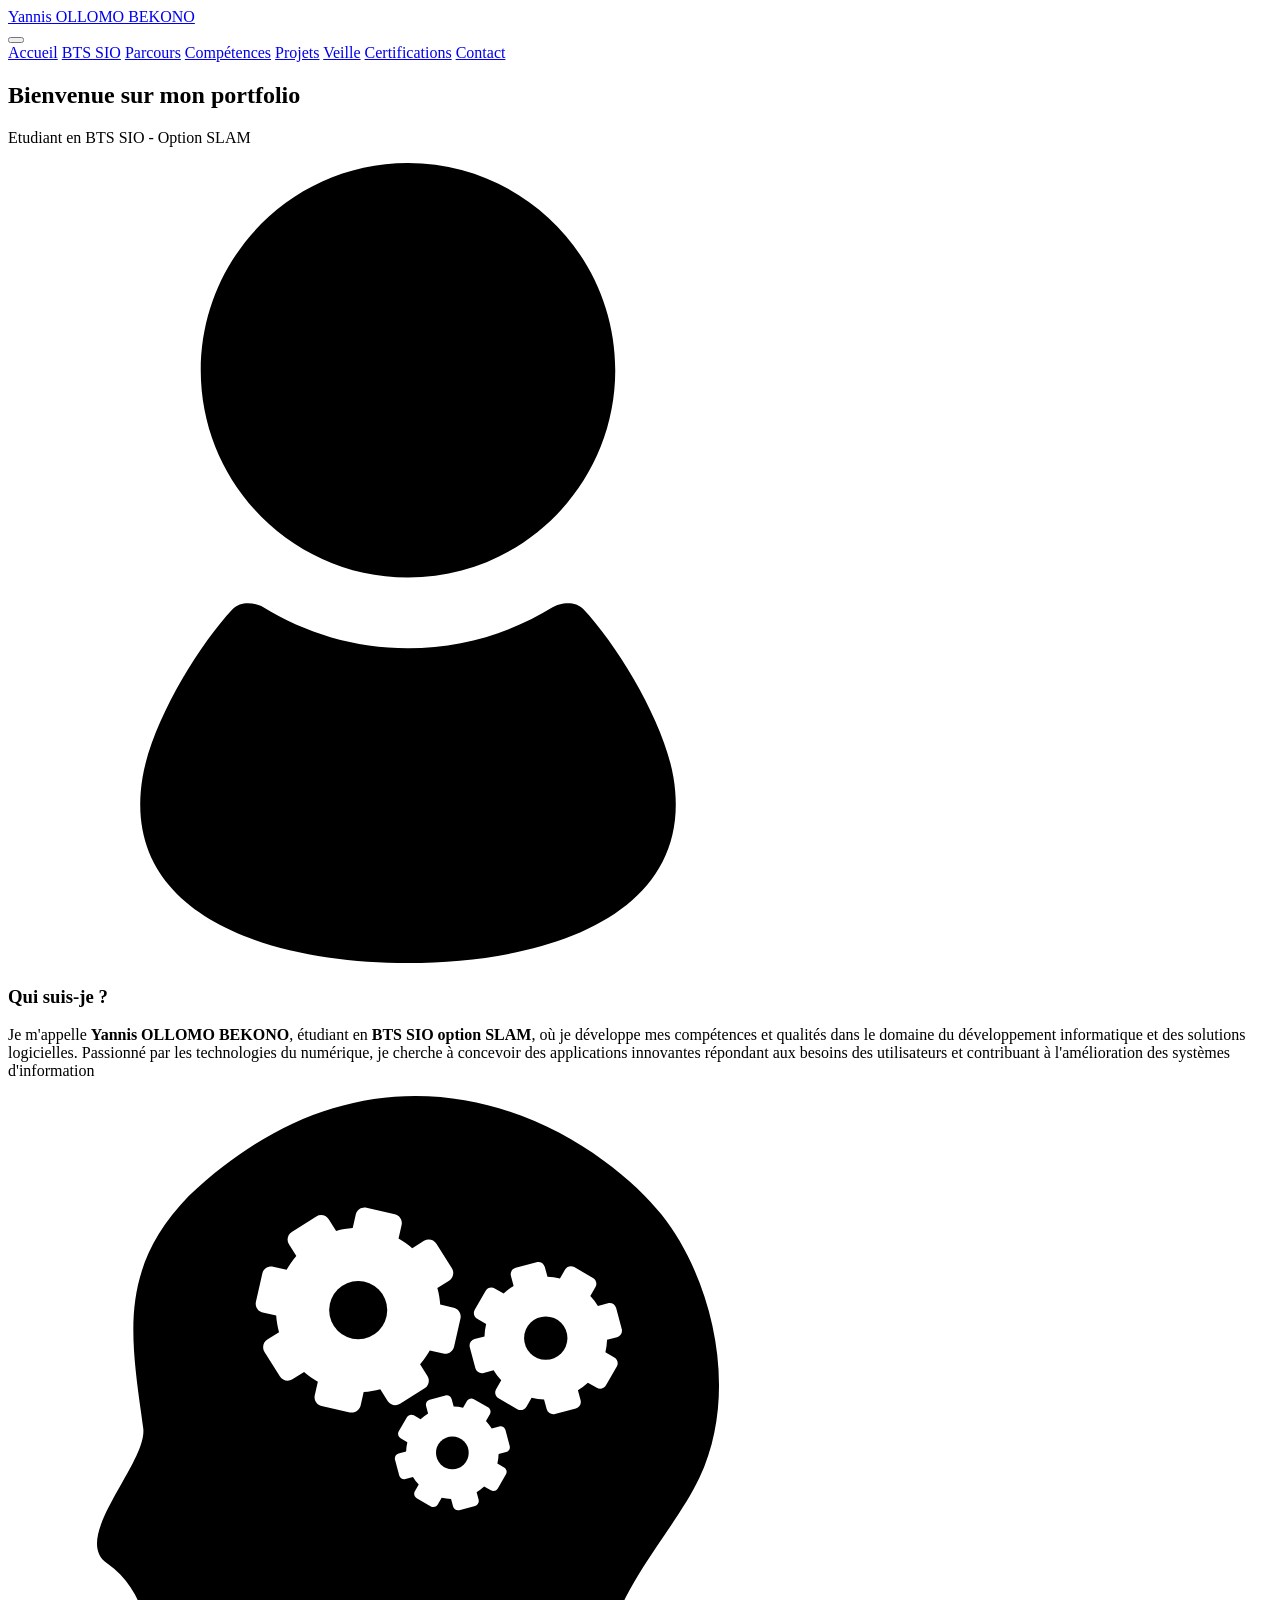
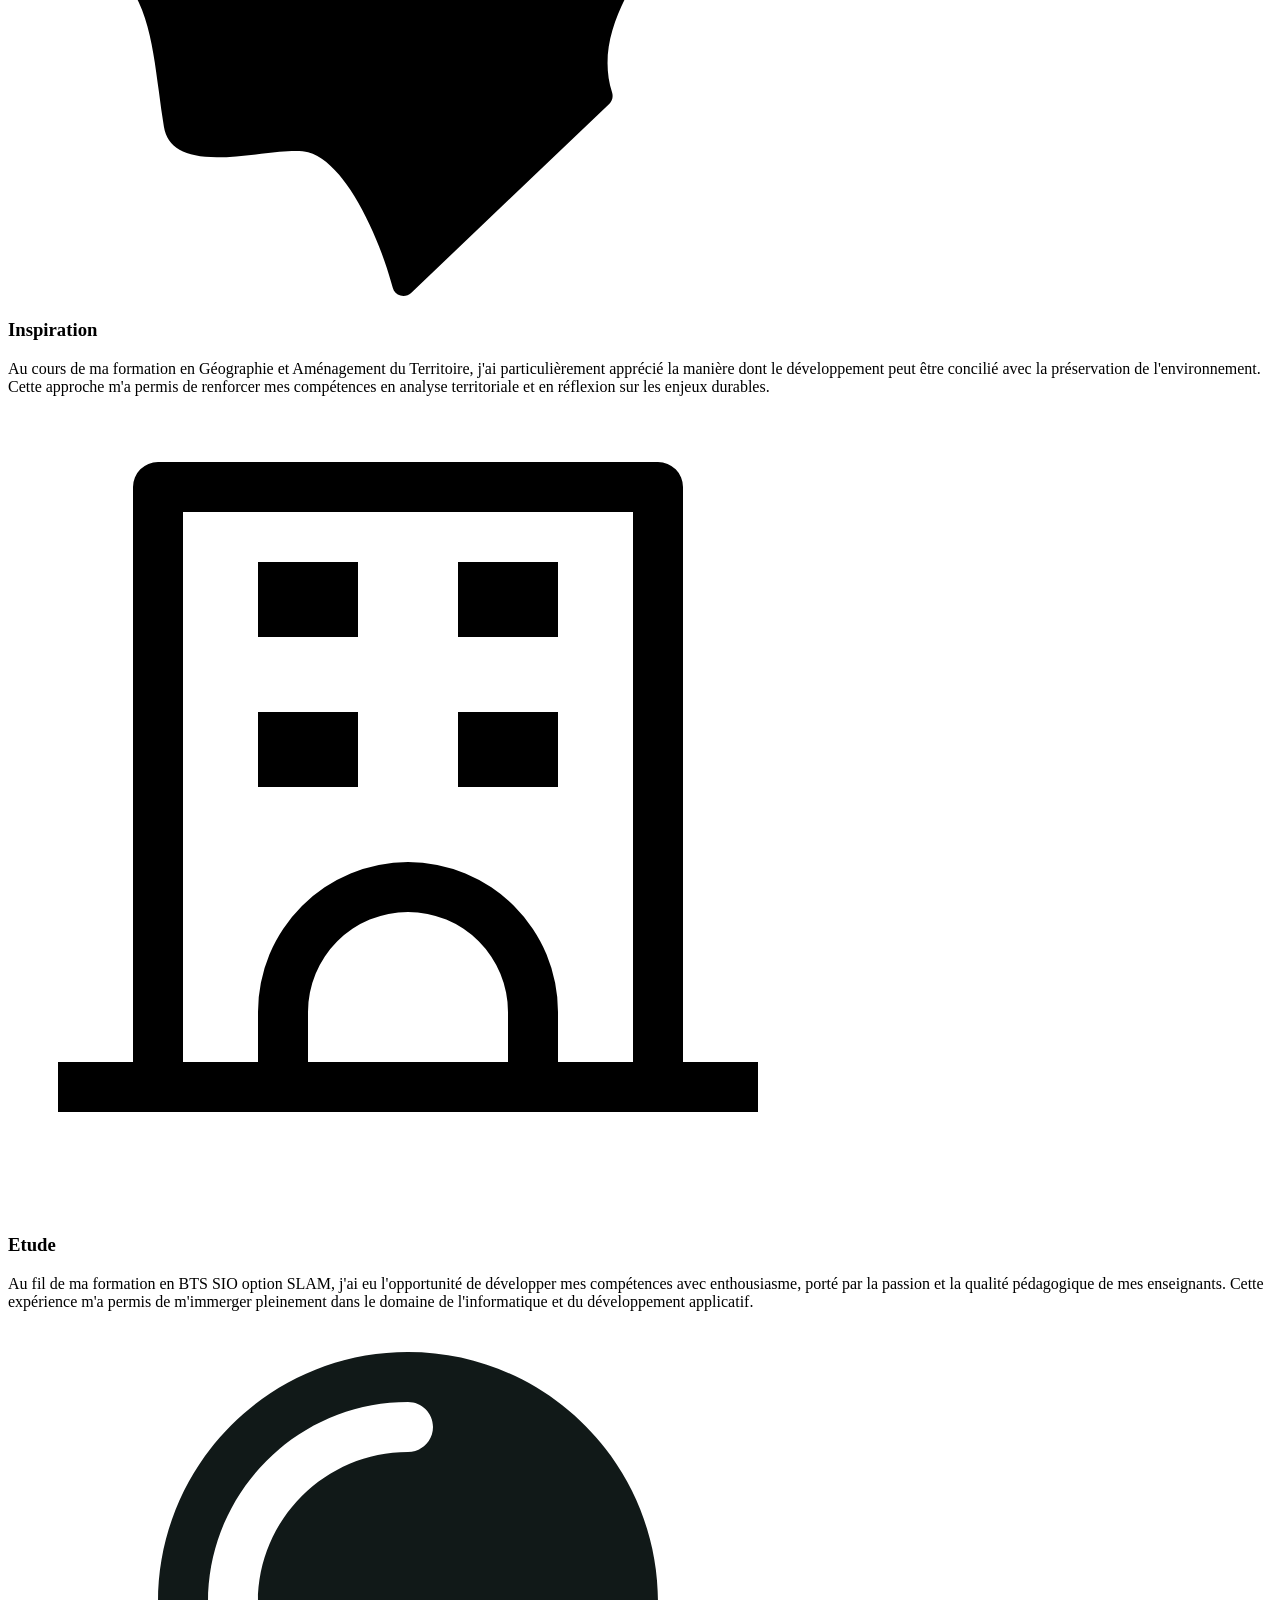
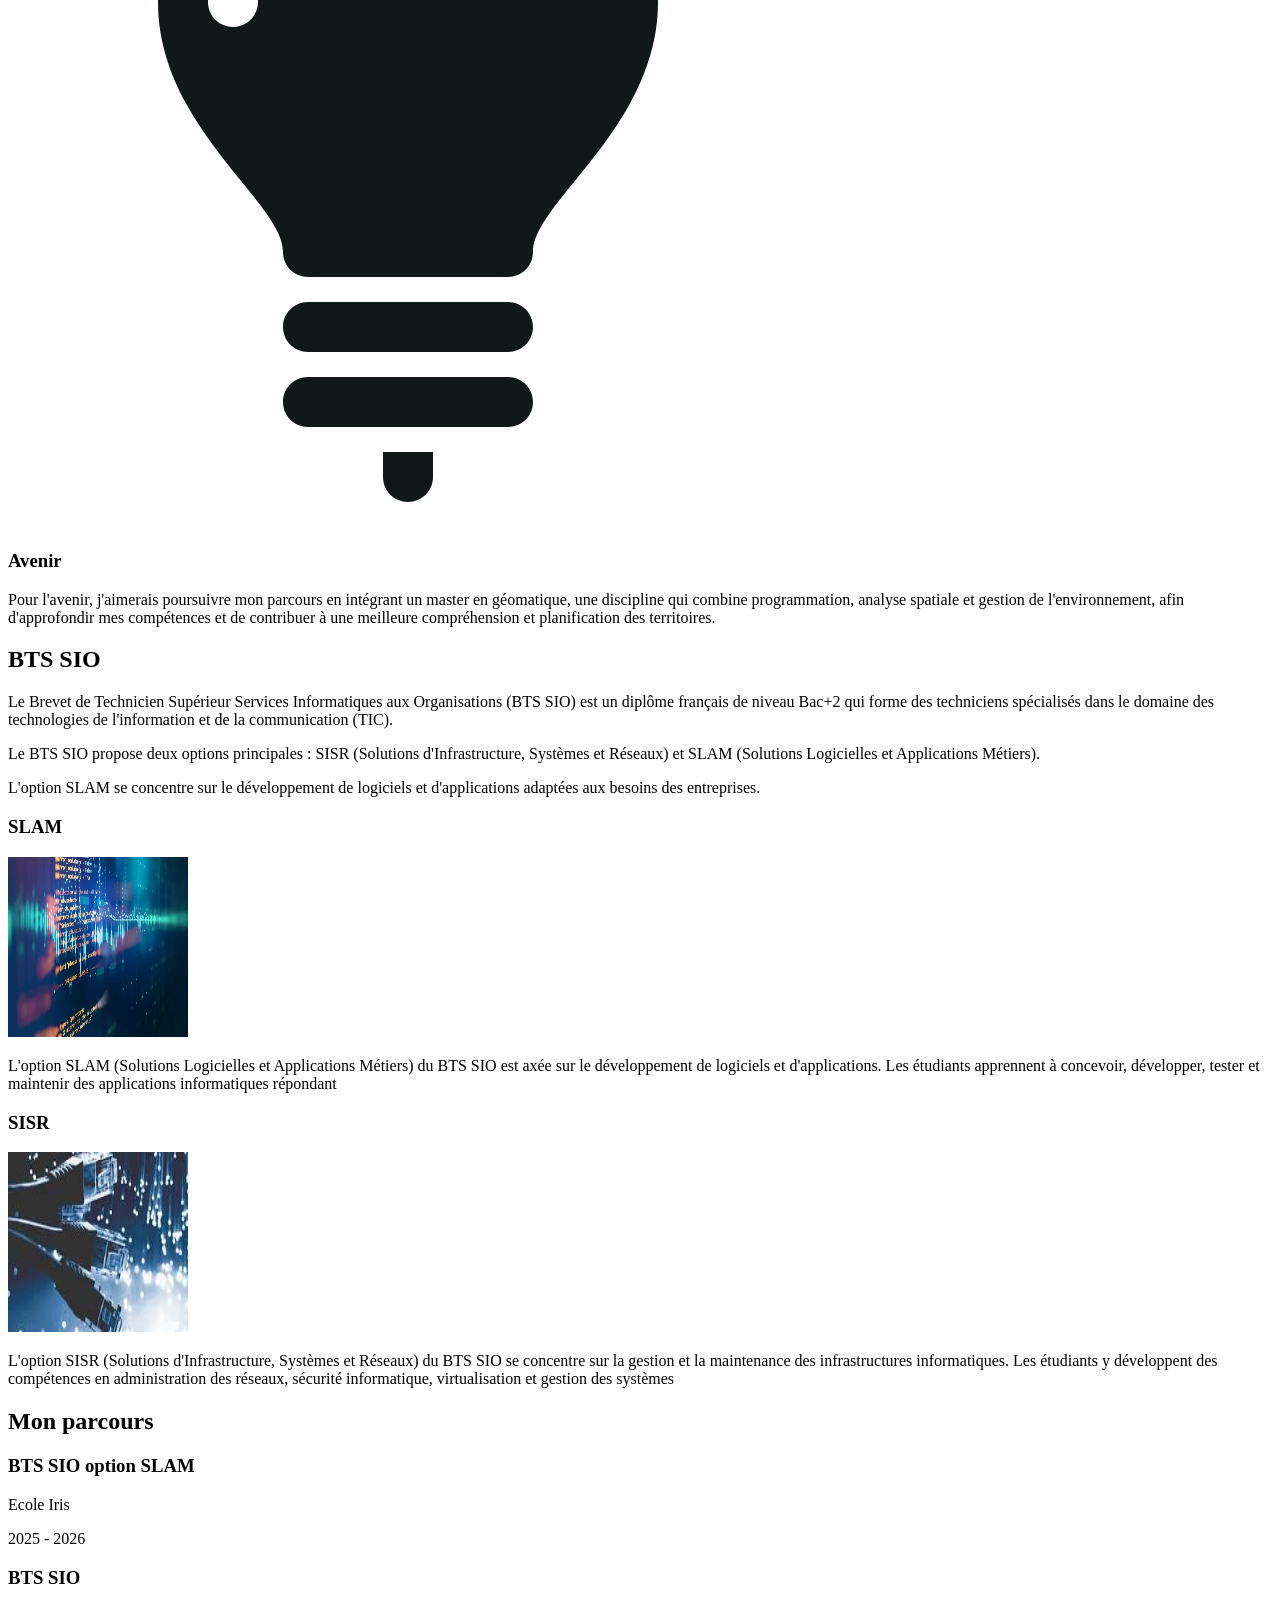
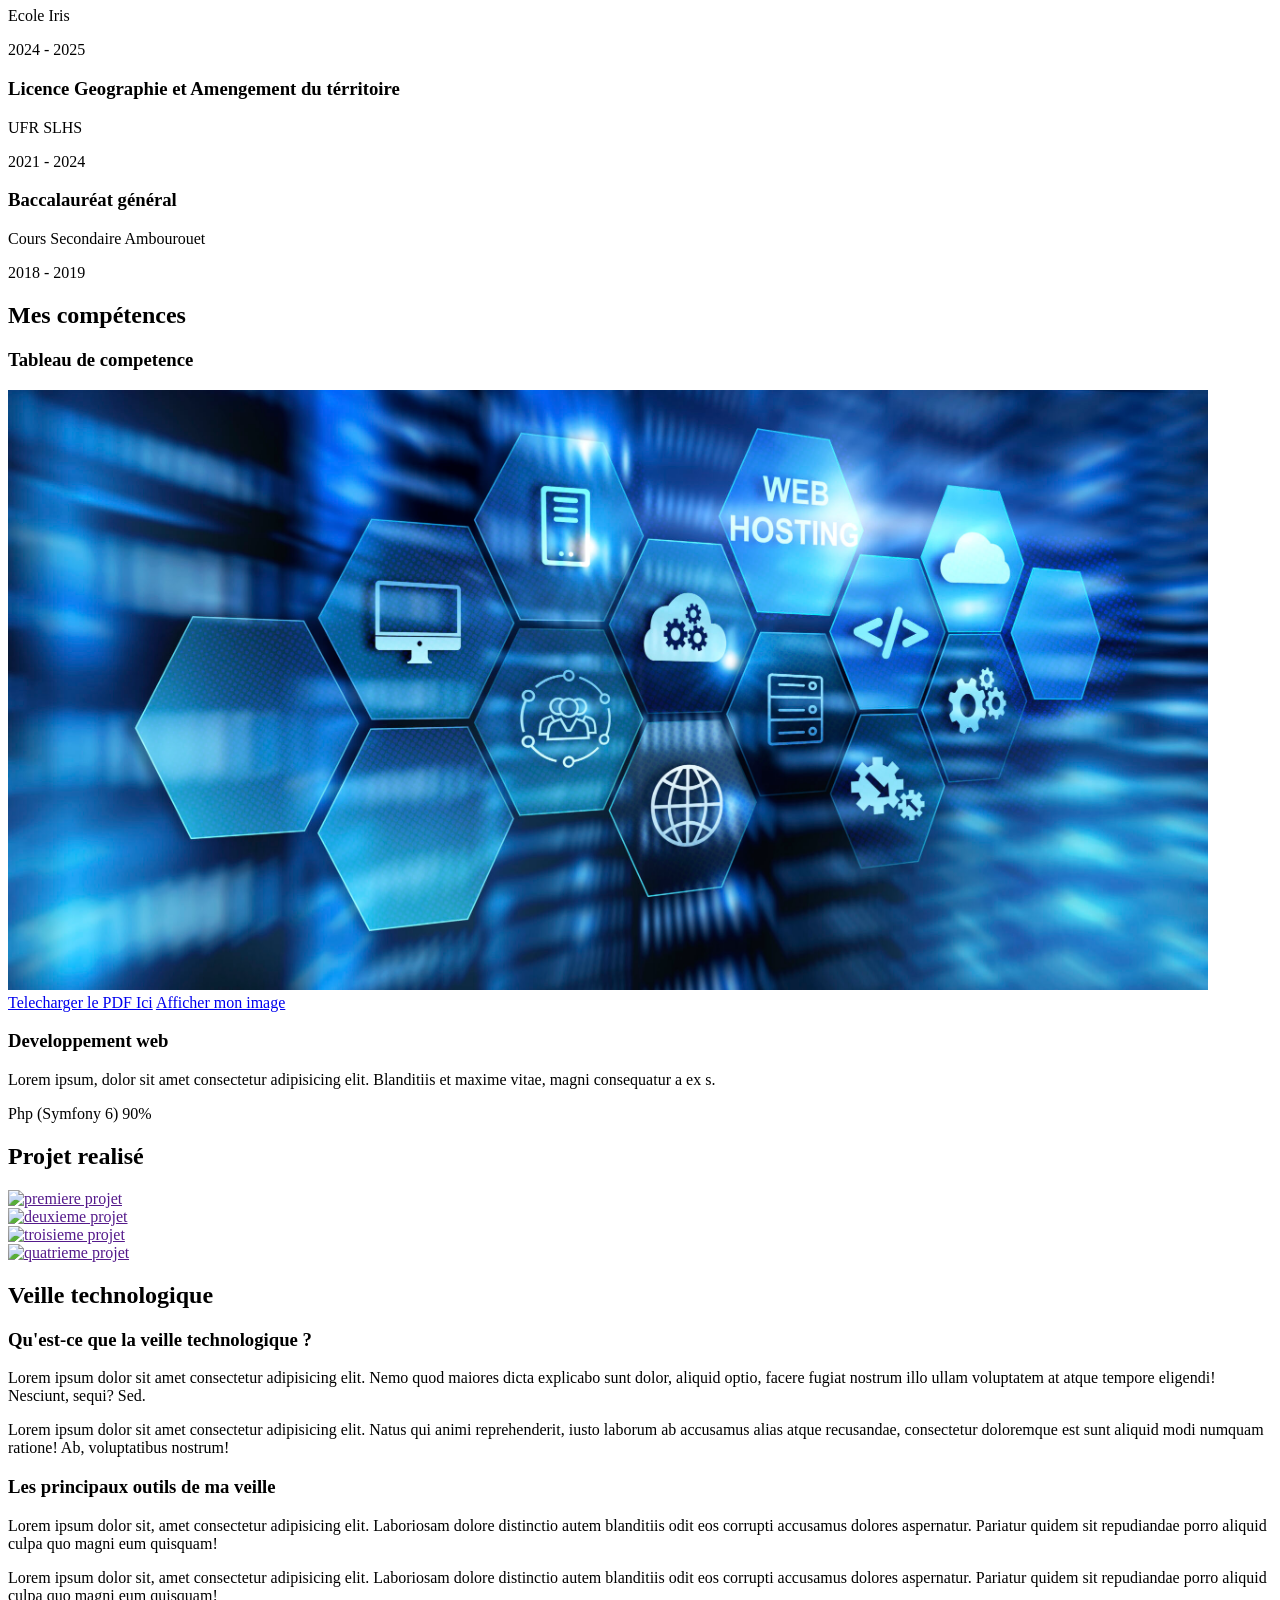
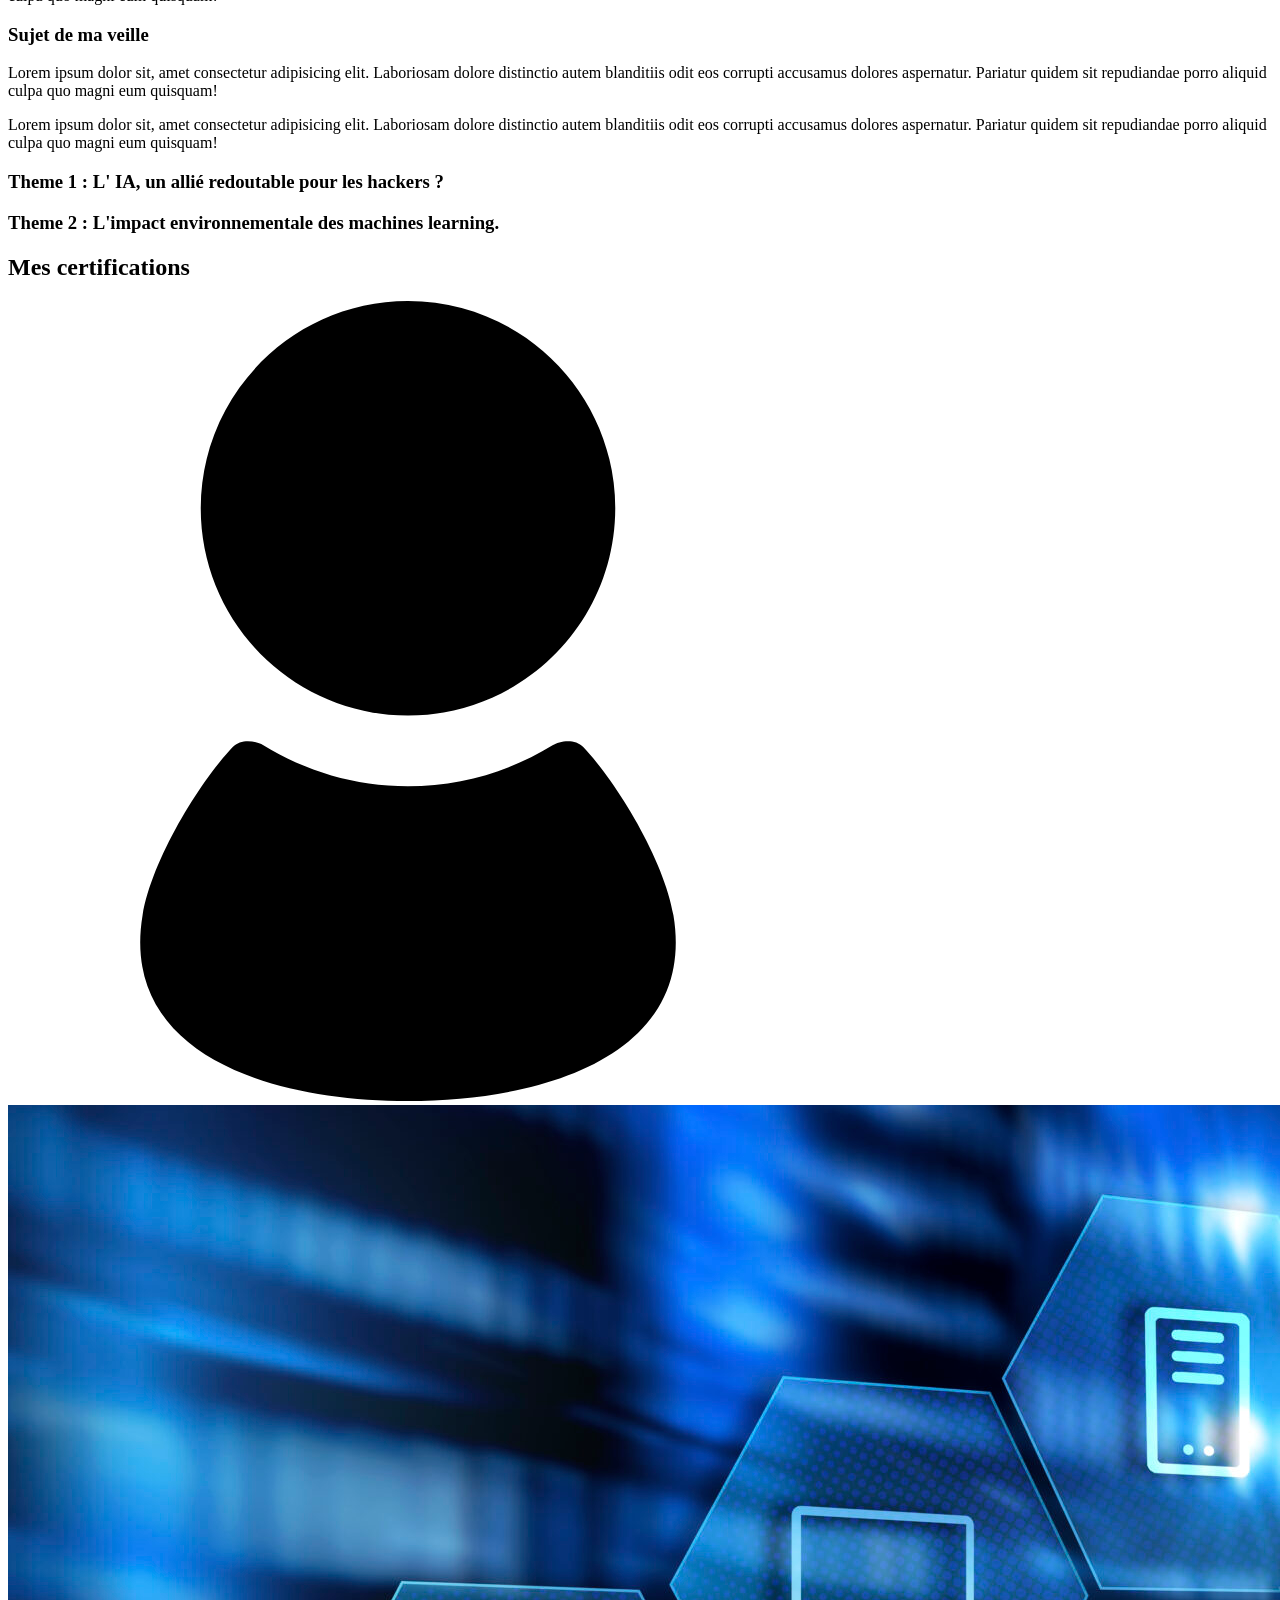
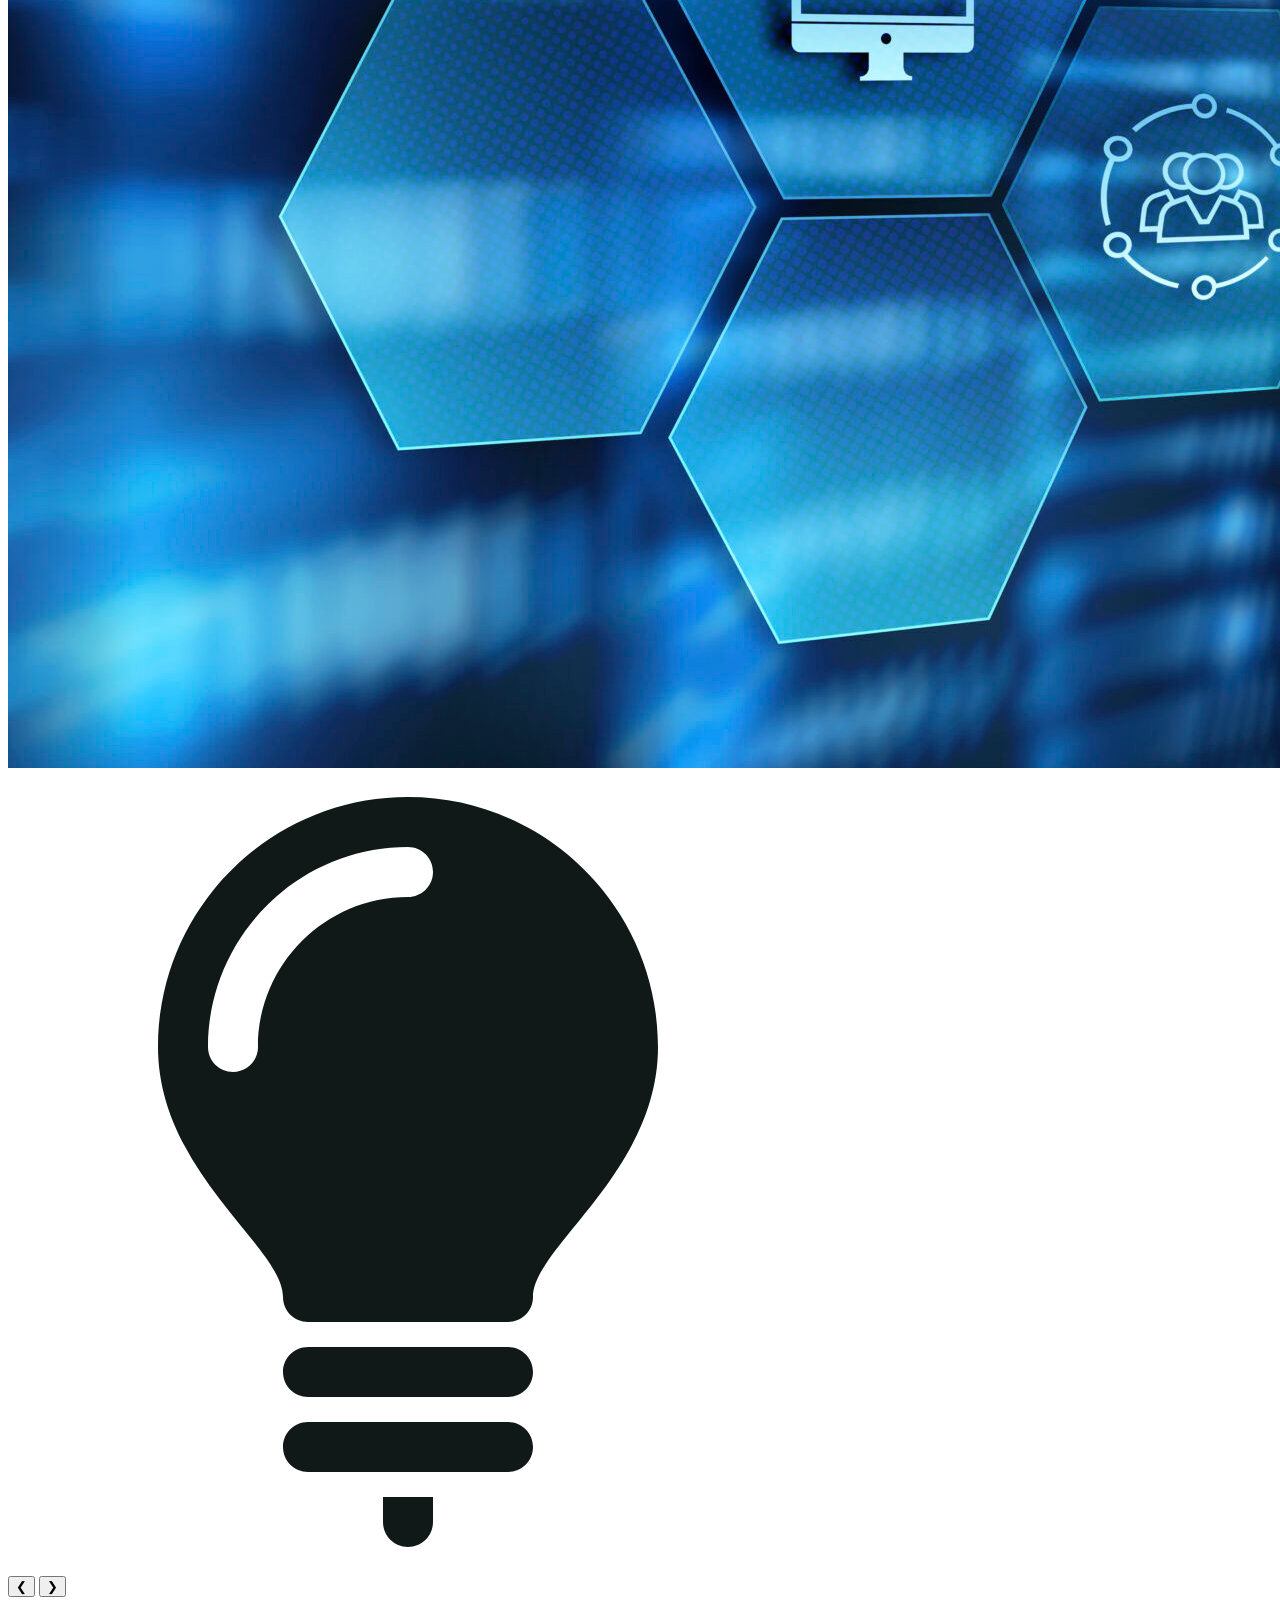
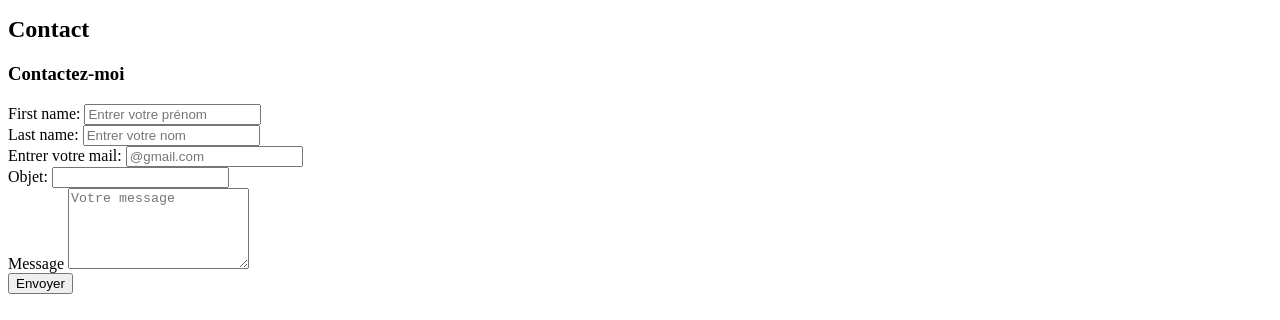
==== index.html @ a7f9f98e "Add files via upload" ====
<!DOCTYPE html>
<html lang="fr">

<head>
    <meta charset="UTF-8">
    <meta name="viewport" content="width=device-width, initial-scale=1.0">
    <title>Portfolio - Yannis OLLOMO BEKONO</title>
    <link rel="stylesheet" href="css/index.css">
</head>

<body>

    <header>
        <nav class="navbar">
            <div class="logo">
                <a href="#acceuil">Yannis OLLOMO BEKONO</a>
            </div>
            <button class="burger" aria-label="Menu" type="button">
                <span class="burger-line"></span>
                <span class="burger-line"></span>
                <span class="burger-line"></span>
            </button>
            <div class="nav">
                <a href="#acceuil">Accueil</a>
                <a href="#BTS">BTS SIO</a>
                <a href="#parcours">Parcours</a>
                <a href="#competence">Compétences</a>
                <a href="#projet">Projets</a>
                <a href="#veille">Veille</a>
                <a href="#certification">Certifications</a>
                <a href="#contact">Contact</a>
            </div>
        </nav>

        <div class="back-accueil">
            <h2 class="bienvenue">Bienvenue sur mon portfolio</h2>
            <p class="bienvenue-sub">Etudiant en BTS SIO - Option SLAM</p>
        </div>
    </header>


    <main>

        <section id="acceuil">

            <div class="a-propos-1">

                <img src="images/person-svgrepo-com.svg" alt="SVG personne">
                <h3> Qui suis-je ?</h3>
                <p> Je m'appelle <strong>Yannis OLLOMO BEKONO</strong>, étudiant en <strong>BTS SIO option
                        SLAM</strong>, où je développe mes compétences et qualités dans le domaine du développement
                    informatique et des solutions logicielles.
                    Passionné par les technologies du numérique, je cherche à concevoir des applications innovantes
                    répondant aux besoins des utilisateurs et contribuant à l'amélioration des systèmes d'information
                </p>

            </div>

            <div class="a-propos-2">

                <img src="images/mind-gears-svgrepo-com.svg" alt="SVG personne">
                <h3> Inspiration</h3>


                <p>Au cours de ma formation en Géographie et Aménagement du Territoire, j'ai particulièrement apprécié
                    la manière dont le développement peut être concilié avec la préservation de l'environnement. Cette
                    approche m'a permis de renforcer mes compétences en analyse territoriale et en réflexion sur les
                    enjeux durables.</p>


            </div>

            <div class="a-propos-3">

                <img src="images/school-svgrepo-com.svg" alt="Ecole">
                <h3> Etude </h3>
                <p> Au fil de ma formation en BTS SIO option SLAM, j'ai eu l'opportunité de développer mes compétences
                    avec enthousiasme, porté par la passion et la qualité pédagogique de mes enseignants. Cette
                    expérience m'a permis de m'immerger pleinement dans le domaine de l'informatique et du développement
                    applicatif.</p>


            </div>


            <div class="a-propos-4">

                <img src="images/think-svgrepo-com.svg" alt="Idee future">
                <h3> Avenir </h3>

                <p>Pour l'avenir, j'aimerais poursuivre mon parcours en intégrant un master en géomatique, une
                    discipline qui combine programmation, analyse spatiale et gestion de l'environnement, afin
                    d'approfondir mes compétences et de contribuer à une meilleure compréhension et planification des
                    territoires.</p>



            </div>

        </section>


        <section id="BTS">


            <div class="titre-BTS">
                <h2>
                    BTS SIO
                </h2>

            </div>

            <div class="contenu-BTS">
                <p>
                    Le Brevet de Technicien Supérieur Services Informatiques aux Organisations (BTS SIO) est un diplôme
                    français de
                    niveau Bac+2 qui forme des techniciens
                    spécialisés dans le domaine des technologies de l'information et de la communication (TIC). </p>
                <p>Le BTS SIO propose deux options principales : SISR (Solutions d'Infrastructure, Systèmes et Réseaux)
                    et SLAM (Solutions Logicielles et Applications Métiers).</p>
                <p>L'option SLAM se concentre sur le développement de logiciels et d'applications adaptées aux besoins
                    des
                    entreprises.
                </p>
            </div>

            <div class="option">
                <div class="option-slam">

                    <h3> SLAM</h3>
                    <img src="images/bts-sio-option-slam-.webp" alt="SLAM" width="180px" height="180px">


                    <p>

                        L'option SLAM (Solutions Logicielles et Applications Métiers) du BTS SIO est axée sur le
                        développement de logiciels et d'applications.
                        Les étudiants apprennent à concevoir, développer, tester et maintenir des applications
                        informatiques
                        répondant
                    </p>

                </div>

                <div class="option-sisr">

                    <h3> SISR</h3>

                    <img src="images/Sisr.jpeg" alt="SISR" width="180px" height="180px">

                    <p>
                        L'option SISR (Solutions d'Infrastructure, Systèmes et Réseaux) du BTS SIO se concentre sur la
                        gestion et la maintenance des infrastructures informatiques.
                        Les étudiants y développent des compétences en administration des réseaux, sécurité
                        informatique, virtualisation et gestion des systèmes
                    </p>



                </div>

            </div>

        </section>



        <section id="parcours">


            <h2 class=titre-parcours>
                Mon parcours </h2>

            <div class="parcours-items">

                <div class="parcours-start"></div>
                <h3> BTS SIO option SLAM</h3>
                <p>Ecole Iris </p>
                <span class=date> 2025 - 2026 </span>
                <div class="parcours-end"></div>


            </div>

            <div class="parcours-items">

                <div class="parcours-start"></div>

                <h3> BTS SIO </h3>
                <p>Ecole Iris </p>
                <span class=date> 2024 - 2025 </span>

                <div class="parcours-end"></div>
            </div>



            <div class="parcours-items">

                <div class="parcours-start"></div>

                <h3> Licence Geographie et Amengement du térritoire</h3>
                <p> UFR SLHS</p>
                <span class=date> 2021 - 2024 </span>

                <div class="parcours-end"></div>




            </div>

            <div class="parcours-items">

                <div class="parcours-start"></div>

                <h3> Baccalauréat général </h3>
                <p> Cours Secondaire Ambourouet</p>
                <span class=date> 2018 - 2019 </span>

                <div class="parcours-end"></div>





            </div>
        </section>

        <section id="competence">

            <h2 class="titre-competence"> Mes compétences </h2>


            <div class="competence1">


                <h3 class="tableau-competence"> Tableau de competence </h3>

                <div class="tableau-competence">

                    <img src="images/image_secondaire.jpg" alt="Tableau de competence BTS SIO " width="1200px"
                        height="600px">

                </div>
                <div class="tableau-excel">
                    <a href="#" class="btn-telecherger">Telecharger le PDF
                        Ici</a>
                    <a href="#" class="afficher"> Afficher mon image</a>
                </div>




            </div>



            <div class="competence-box">

                <div class="competence-box-1">

                    <h3 class="competence-box-titre"> Developpement web </h3>

                    <p>Lorem ipsum, dolor sit amet consectetur adipisicing elit.
                        Blanditiis et maxime vitae, magni consequatur a ex s.</p>

                </div>



                <div class="competence-box-2">



                    <div class="competence-progress">

                        <div class="competence-progress-pro-bar">

                            <span class="competence">
                                Php (Symfony 6) <span class="competenece-progress-value">90%</span>
                            </span>
                            <span class="competence-bar-wow" style="width:90%;"></span>

                        </div>
                    </div>


                </div>


            </div>

        </section>


        <section id="projet">
            <h2 class="titre-projet"> Projet realisé</h2>

            <div class="grid-projet">

                <div class="grid1">

                    <a href="" class="link-grid"> <img src="" alt="premiere projet "></a>

                </div>

                <div class="grid2">

                    <a href="" class="link-grid"> <img src="" alt="deuxieme  projet "></a>

                </div>

                <div class="grid3">

                    <a href="" class="link-grid"> <img src="" alt="troisieme projet "></a>

                </div>

                <div class="grid4">

                    <a href="" class="link-grid"> <img src="" alt="quatrieme projet "></a>

                </div>

            </div>




        </section>


        <section id="veille">

            <h2 class="titre-veille"> Veille technologique </h2>

            <h3 class="sous-titre1"> Qu'est-ce que la veille technologique ?</h3>

            <p> Lorem ipsum dolor sit amet consectetur adipisicing elit. Nemo quod maiores dicta explicabo sunt dolor,
                aliquid optio, facere fugiat nostrum illo ullam voluptatem at atque tempore eligendi! Nesciunt, sequi?
                Sed.</p>
            <p>Lorem ipsum dolor sit amet consectetur adipisicing elit. Natus qui animi reprehenderit, iusto laborum ab
                accusamus alias atque recusandae, consectetur doloremque est sunt aliquid modi numquam ratione! Ab,
                voluptatibus nostrum!</p>




            <h3 class="sous-titre1"> Les principaux outils de ma veille </h3>

            <p>Lorem ipsum dolor sit, amet consectetur adipisicing elit. Laboriosam dolore distinctio autem blanditiis
                odit eos corrupti accusamus dolores aspernatur. Pariatur quidem sit repudiandae porro aliquid culpa quo
                magni eum quisquam!</p>
            <p>Lorem ipsum dolor sit, amet consectetur adipisicing elit. Laboriosam dolore distinctio autem blanditiis
                odit eos corrupti accusamus dolores aspernatur. Pariatur quidem sit repudiandae porro aliquid culpa quo
                magni eum quisquam!</p>


            <h3 class="sous-titre3"> Sujet de ma veille </h3>

            <p>Lorem ipsum dolor sit, amet consectetur adipisicing elit. Laboriosam dolore distinctio autem blanditiis
                odit eos corrupti accusamus dolores aspernatur. Pariatur quidem sit repudiandae porro aliquid culpa quo
                magni eum quisquam!</p>
            <p>Lorem ipsum dolor sit, amet consectetur adipisicing elit. Laboriosam dolore distinctio autem blanditiis
                odit eos corrupti accusamus dolores aspernatur. Pariatur quidem sit repudiandae porro aliquid culpa quo
                magni eum quisquam!</p>

            <div class="veille-theme">

                <div class="theme1">

                    <h3 class="theme">Theme 1 : L' IA, un allié redoutable pour les hackers ?</h3>


                </div>



                <div class="theme2">

                    <h3 class="theme">Theme 2 : L'impact environnementale des machines learning.</h3>
                </div>


            </div>

        </section>


         <Section id="certification">

        <h2 class="titre-certificat"> Mes certifications</h2>


        <div class="certificat-container">

            <img src="images/person-svgrepo-com.svg" class="certificat-image active">
            <img src="images/image_secondaire.jpg" class="certificat-image">
            <img src="images/think-svgrepo-com.svg" class="certificat-image">


        </div>

        <div class="certificat-boutton">

            <button class="prev">&#10094;</button>
            <button class="next">&#10095;</button>

        </div>


         </Section>


    <script>
        let currentSlide = 0;
        const slides = document.getElementsByClassName("certificat-image");

        function showSlide(n) {
            // Masquer toutes les images
            for (let i = 0; i < slides.length; i++) {
                slides[i].classList.remove("active");
            }

            // Gérer le dépassement d'index
            if (n >= slides.length) currentSlide = 0;
            if (n < 0) currentSlide = slides.length - 1;

            // Afficher l'image courante
            slides[currentSlide].classList.add("active");
        }

        // Gestionnaires d'événements pour les flèches
        document.querySelector(".prev").addEventListener("click", () => {
            currentSlide--;
            showSlide(currentSlide);
        });

        document.querySelector(".next").addEventListener("click", () => {
            currentSlide++;
            showSlide(currentSlide);
        });
    </script>


    <!-- -->
    <section id="contact">




        <h2 class="titre-contact"> Contact </h2>

        <h3 class="contactez-me"> Contactez-moi</h3>



        <div class="form-contact">


            <form class="form-container" method="post">


                <div class="form-content">


                    <label for="fname">First name:</label>
                    <input class="form-control" type="text" id="fname" name="fname" placeholder="Entrer votre prénom"
                        required>
                </div>


                <div class="form-content">


                    <label for="lname">Last name:</label>
                    <input class="form-control" type="text" id="lname" name="lname" placeholder="Entrer votre nom"
                        required>
                </div>


                <div class="form-content">
                    <label for="email"> Entrer votre mail:</label>

                    <input class="form-control" type="email" id="email" name="email" placeholder="@gmail.com" required>
                </div>

                <div class="form-content">
                    <label for="objet"> Objet:</label>

                    <input class="form-control" type="objet" id="objet" name="Objet" required>
                </div>


                <div class="form-content">
                    <label for="message"> Message</label>
                    <textarea class="form-control" name="message" rows="5" id="message"
                        placeholder="Votre message"></textarea>
                </div>


                <div class="buttom-content">
                    <button class="form-control" type="submit" value="Envoyer"> Envoyer </button>
                </div>


            </form>



        </div>


    </section>



    </main>

    <footer>
        <div class="copyright">

            <div class="copyright-contact">

                <a href="#"> <img src="" alt=""></a>
                <a href="#"> <img src="" alt=""></a>



            </div>

        </div>



    </footer>

    <script src="js/nav.js"></script>
</body>

</html>
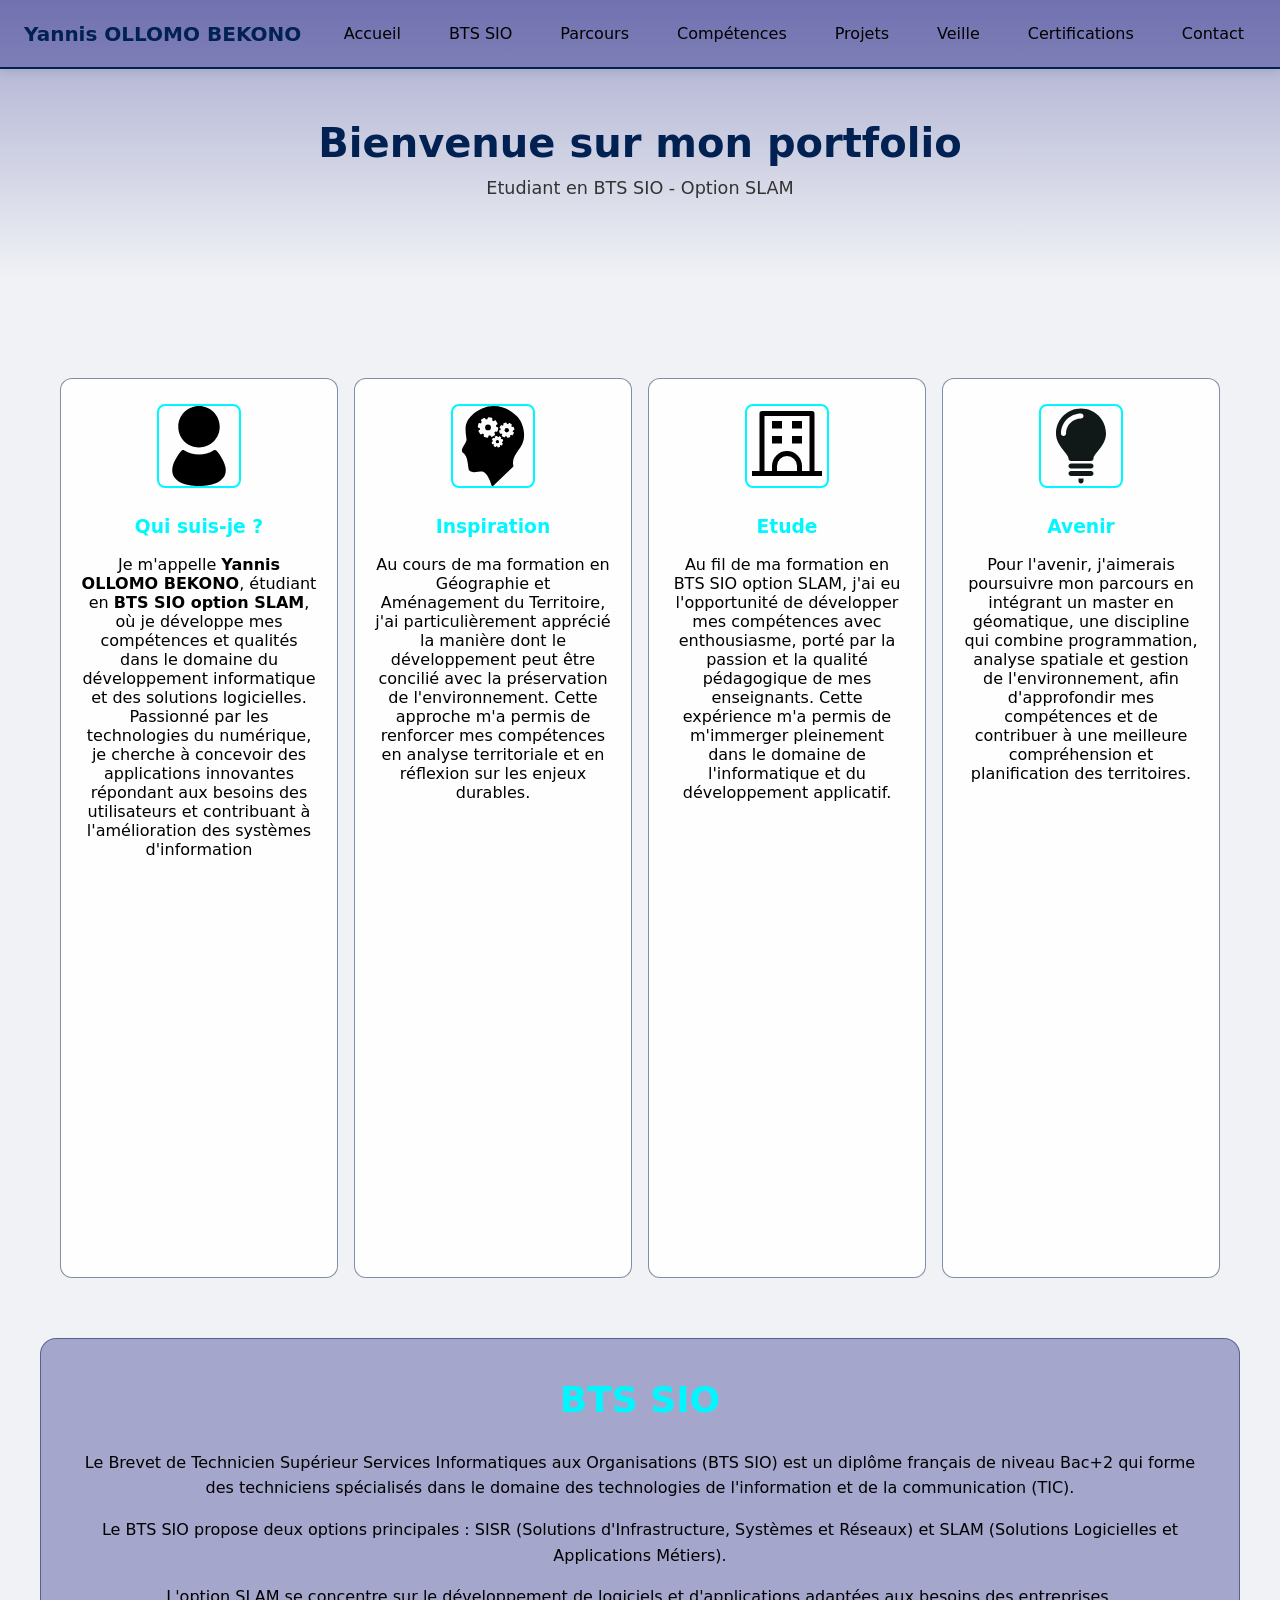
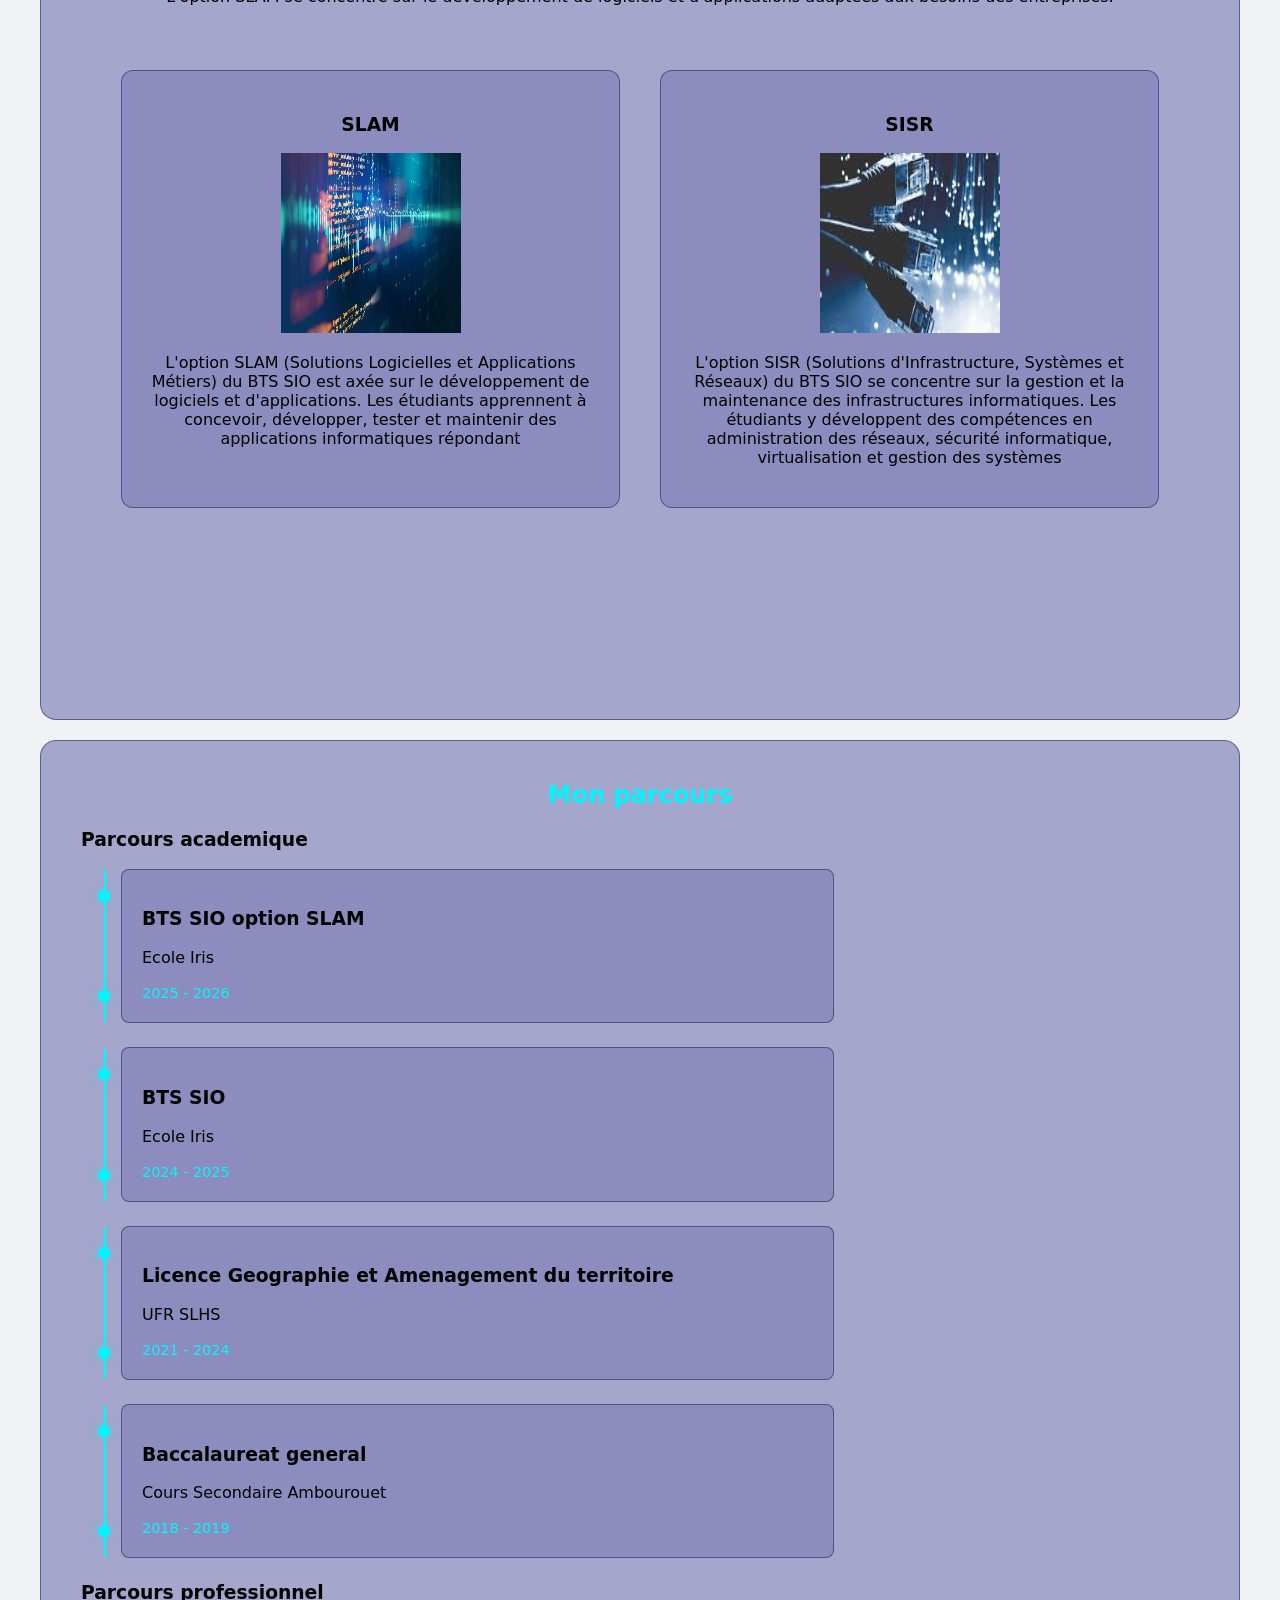
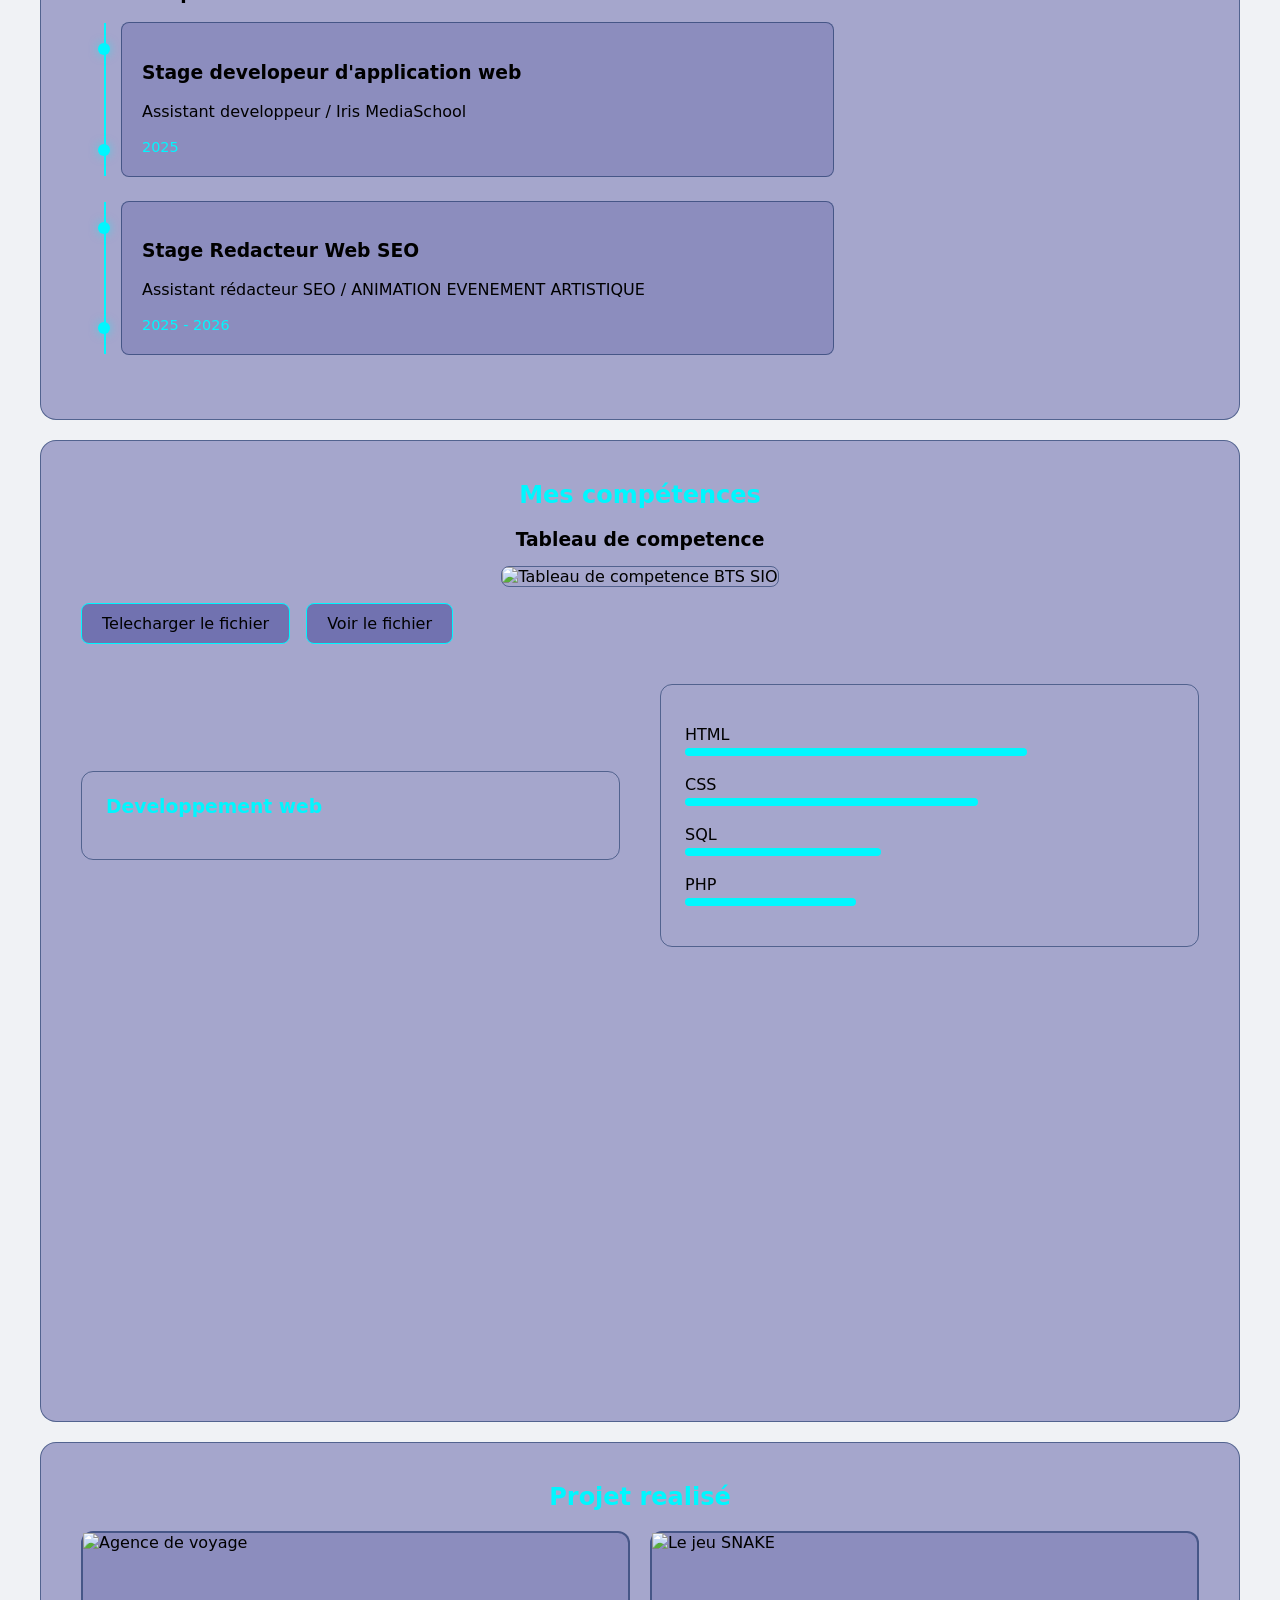
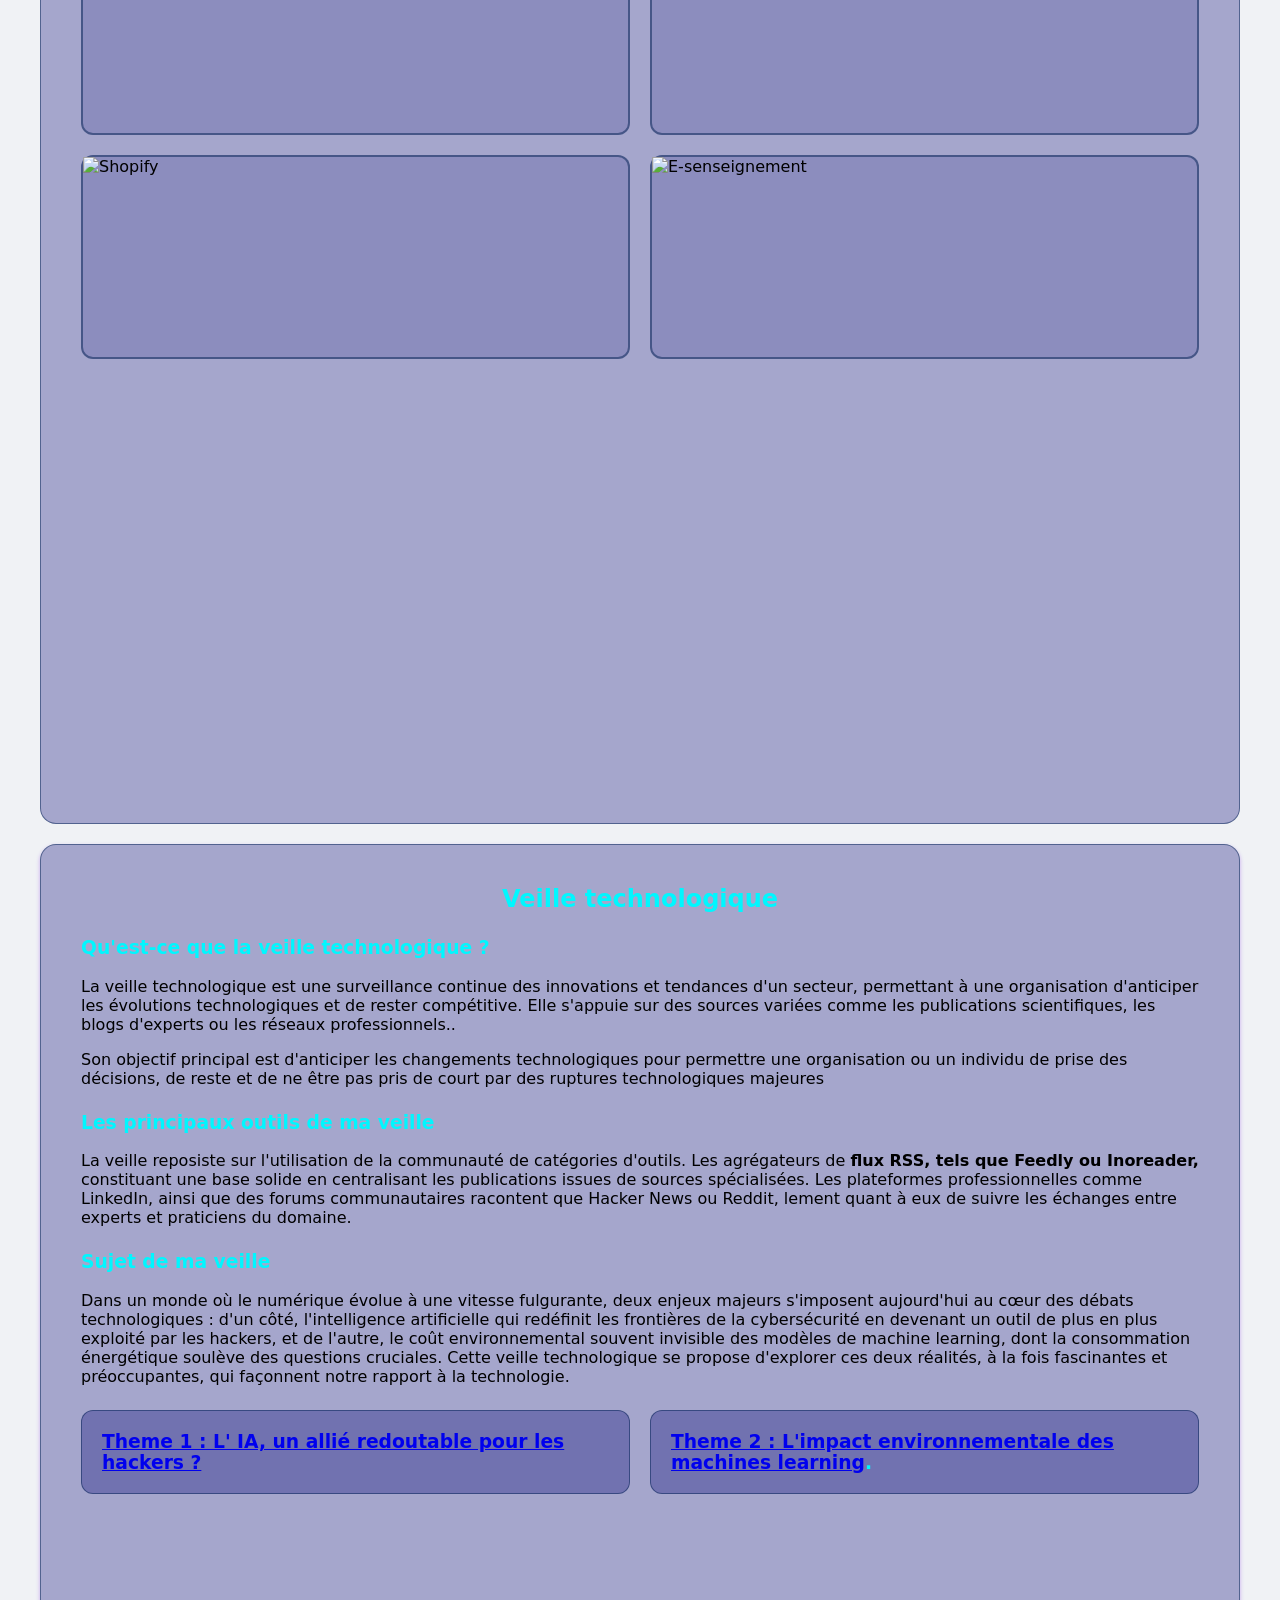
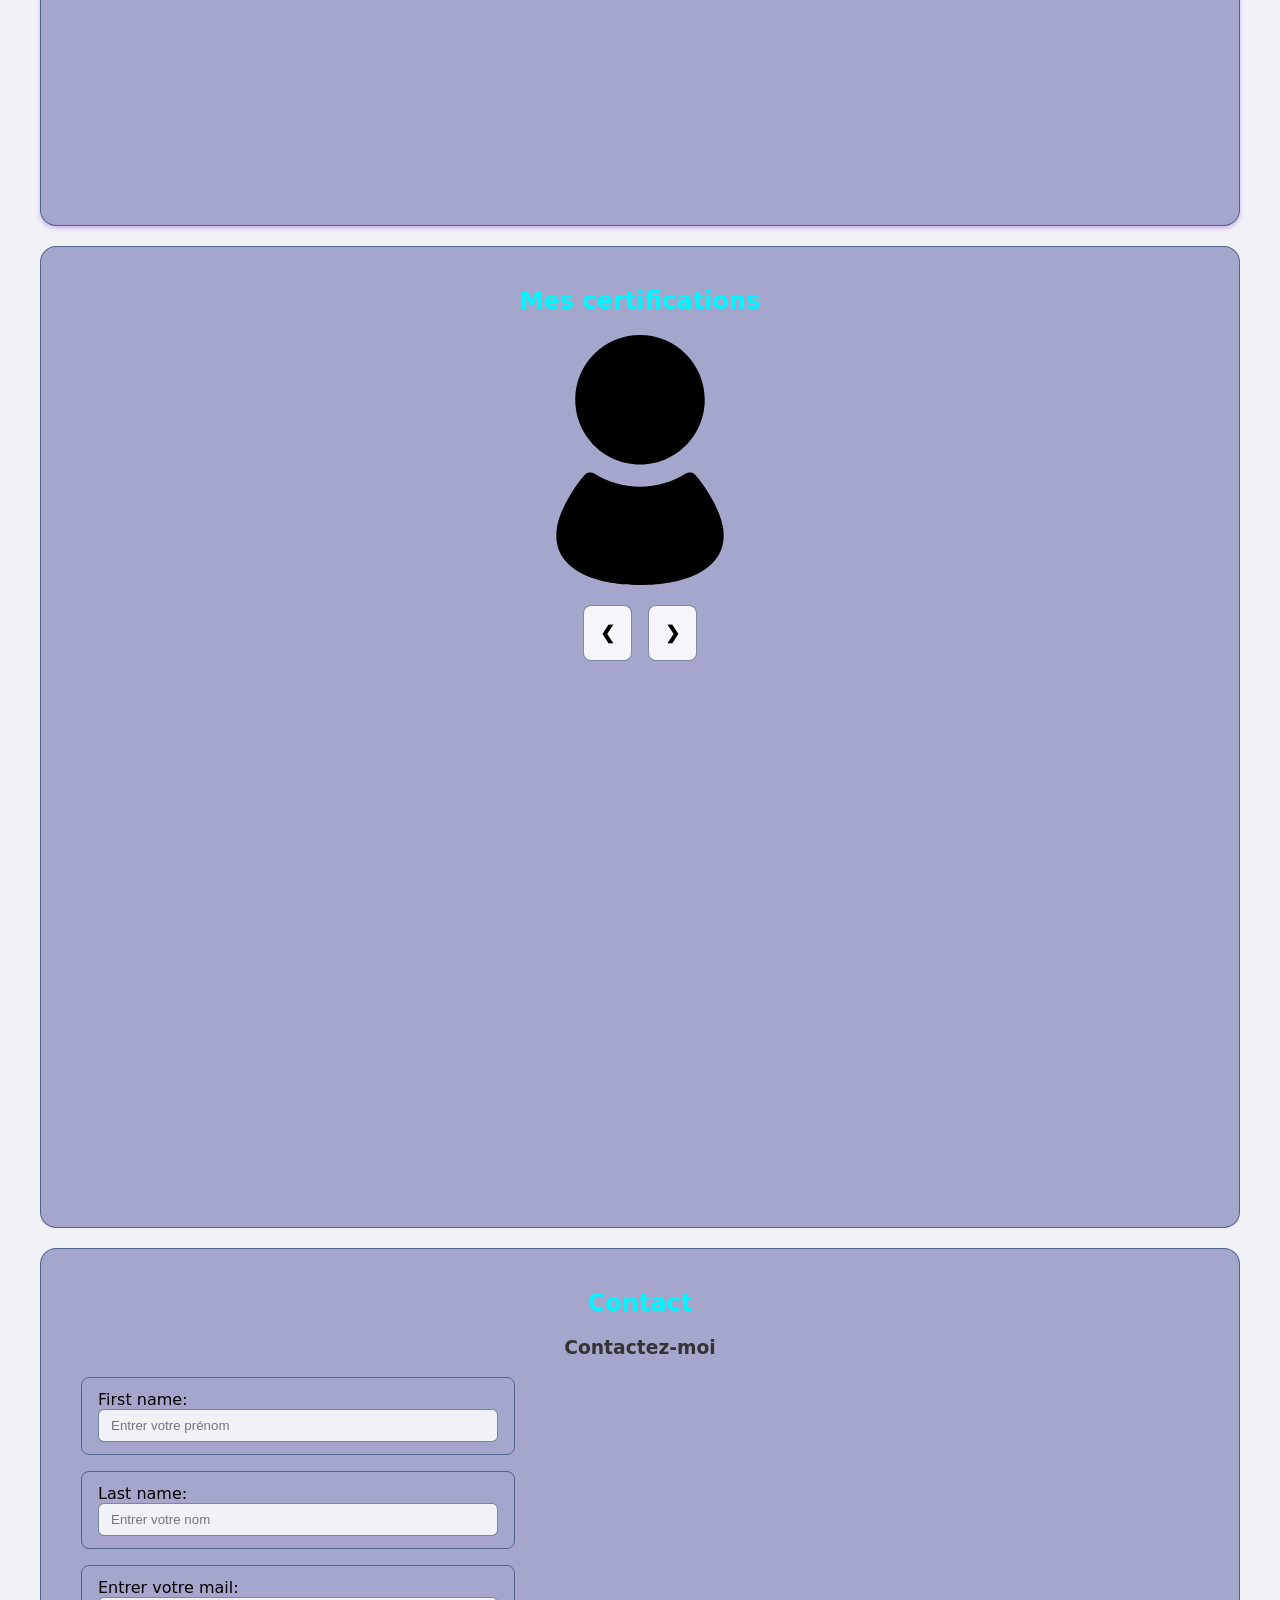
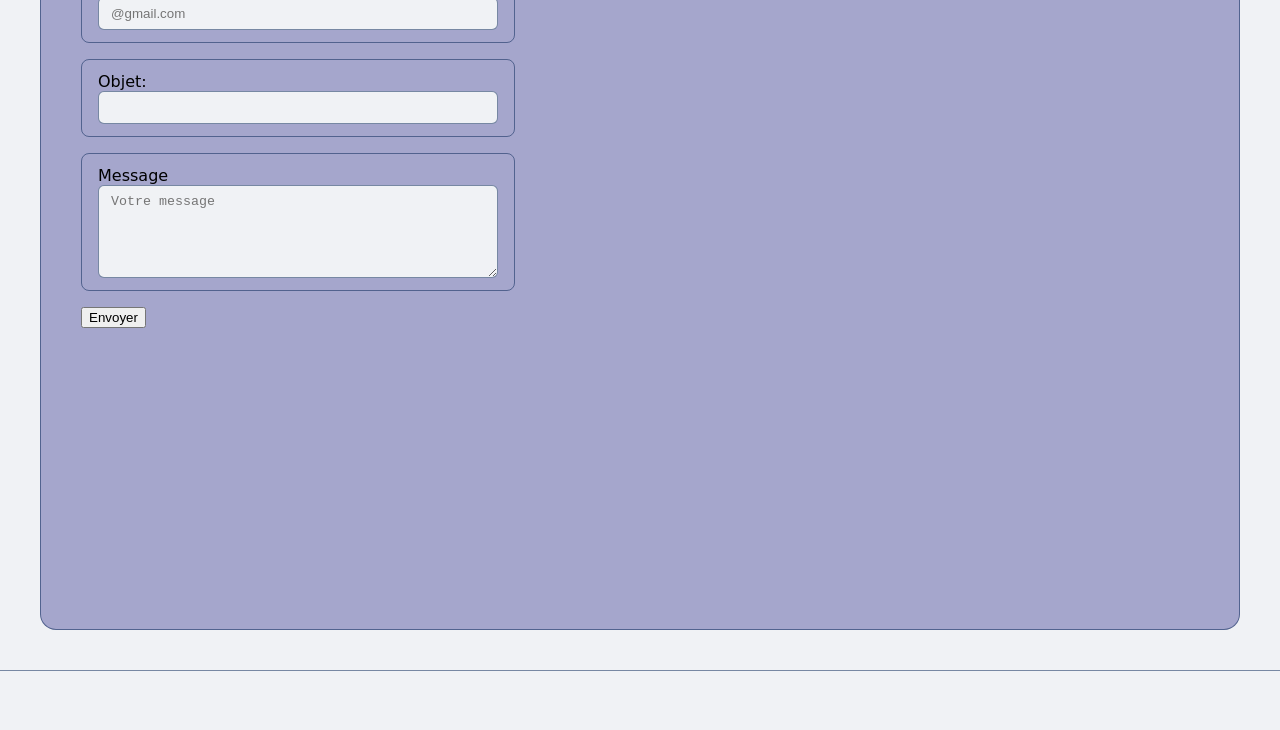
==== commit 9ca462a1: "Update print statement from 'Hello' to 'Goodbye'" ====
--- a/index.html
+++ b/index.html
@@ -171,59 +171,78 @@
             <h2 class=titre-parcours>
                 Mon parcours </h2>
 
-            <div class="parcours-items">
-
-                <div class="parcours-start"></div>
-                <h3> BTS SIO option SLAM</h3>
-                <p>Ecole Iris </p>
-                <span class=date> 2025 - 2026 </span>
-                <div class="parcours-end"></div>
-
-
-            </div>
-
-            <div class="parcours-items">
-
-                <div class="parcours-start"></div>
-
-                <h3> BTS SIO </h3>
-                <p>Ecole Iris </p>
-                <span class=date> 2024 - 2025 </span>
-
-                <div class="parcours-end"></div>
-            </div>
-
-
-
-            <div class="parcours-items">
-
-                <div class="parcours-start"></div>
-
-                <h3> Licence Geographie et Amengement du térritoire</h3>
-                <p> UFR SLHS</p>
-                <span class=date> 2021 - 2024 </span>
-
-                <div class="parcours-end"></div>
-
-
-
-
-            </div>
-
-            <div class="parcours-items">
-
-                <div class="parcours-start"></div>
-
-                <h3> Baccalauréat général </h3>
-                <p> Cours Secondaire Ambourouet</p>
-                <span class=date> 2018 - 2019 </span>
-
-                <div class="parcours-end"></div>
-
-
-
-
-
+            <div class="parcours-columns">
+                <div class="parcours-column">
+                    <h3 class="parcours-sous-titre">Parcours academique</h3>
+
+                    <div class="parcours-items">
+                        <div class="parcours-start"></div>
+                        <h3>BTS SIO option SLAM</h3>
+                        <p>Ecole Iris</p>
+                        <span class="date">2025 - 2026</span>
+                        <div class="parcours-end"></div>
+                    </div>
+
+                    <div class="parcours-items">
+                        <div class="parcours-start"></div>
+                        <h3>BTS SIO</h3>
+                        <p>Ecole Iris</p>
+                        <span class="date">2024 - 2025</span>
+                        <div class="parcours-end"></div>
+                    </div>
+
+                    <div class="parcours-items">
+                        <div class="parcours-start"></div>
+                        <h3>Licence Geographie et Amenagement du territoire</h3>
+                        <p>UFR SLHS</p>
+                        <span class="date">2021 - 2024</span>
+                        <div class="parcours-end"></div>
+                    </div>
+
+                    <div class="parcours-items">
+                        <div class="parcours-start"></div>
+                        <h3>Baccalaureat general</h3>
+                        <p>Cours Secondaire Ambourouet</p>
+                        <span class="date">2018 - 2019</span>
+                        <div class="parcours-end"></div>
+                    </div>
+                </div>
+
+                <div class="parcours-column">
+                    <h3 class="parcours-sous-titre">Parcours professionnel</h3>
+
+                    <div class="parcours-items">
+                        <div class="parcours-start"></div>
+                        <h3>Stage developeur d'application web</h3>
+                        <p>Assistant developpeur / Iris MediaSchool</p>
+                        <span class="date">2025</span>
+                        <div class="parcours-end"></div>
+                    </div>
+
+                    <div class="parcours-items">
+                        <div class="parcours-start"></div>
+                        <h3>Stage Redacteur Web SEO</h3>
+                        <p>Assistant rédacteur SEO / ANIMATION EVENEMENT ARTISTIQUE</p>
+
+                        <!--
+                        <li>
+                            <p>Prendre en main WordPress, effectuer des optimisations SEO</p>
+                        </li>
+                        <li>
+                            <p>Ameliorer les sites web, en particulier leur référencement</p>
+                        </li>
+                        <li>
+                            <p>Creer du contenu optimise pour le SEO</p>
+
+                        </li>     -->
+
+
+
+
+                        <span class="date">2025 - 2026</span>
+                        <div class="parcours-end"></div>
+                    </div>
+                </div>
             </div>
         </section>
 
@@ -239,14 +258,15 @@
 
                 <div class="tableau-competence">
 
-                    <img src="images/image_secondaire.jpg" alt="Tableau de competence BTS SIO " width="1200px"
-                        height="600px">
+                    <img src="./images/Tableau_de_competence_pages-to-jpg-0001.jpg" alt="Tableau de competence BTS SIO "
+                        width="50%" height="600px">
 
                 </div>
                 <div class="tableau-excel">
-                    <a href="#" class="btn-telecherger">Telecharger le PDF
-                        Ici</a>
-                    <a href="#" class="afficher"> Afficher mon image</a>
+                    <a href="./pdf/Tableau_de_competence.pdf" class="btn-telecherger">Telecharger le fichier</a>
+                    <a href="https://iecm064-my.sharepoint.com/:x:/g/personal/yannis_ollomo-bekono_mediaschool_me/IQBOwwg4zFQaSo-5pHLWO5hzAQYgQaOOTnZ8S09-0vu6umc?e=qrIS1D"
+                        class="afficher"> Voir le fichier</a>
+
                 </div>
 
 
@@ -262,8 +282,7 @@
 
                     <h3 class="competence-box-titre"> Developpement web </h3>
 
-                    <p>Lorem ipsum, dolor sit amet consectetur adipisicing elit.
-                        Blanditiis et maxime vitae, magni consequatur a ex s.</p>
+                    <p>
 
                 </div>
 
@@ -278,9 +297,25 @@
                         <div class="competence-progress-pro-bar">
 
                             <span class="competence">
-                                Php (Symfony 6) <span class="competenece-progress-value">90%</span>
+                                HTML <span class="competenece-progress-value"></span>
                             </span>
-                            <span class="competence-bar-wow" style="width:90%;"></span>
+
+                            <span class="competence-bar-wow" style="width:70%;"></span>
+                            <br>
+                            <span class="competence">
+                                CSS <span class="competenece-progress-value"></span>
+                            </span>
+                            <span class="competence-bar-wow" style="width:60%;"></span>
+                            <span class="competence">
+                                <br>
+                                SQL <span class="competenece-progress-value"></span>
+                            </span>
+                            <span class="competence-bar-wow" style="width:40%;"></span>
+                            <br>
+                            <span class="competence">
+                                PHP <span class="competenece-progress-value"></span>
+                            </span>
+                            <span class="competence-bar-wow" style="width:35%;"></span>
 
                         </div>
                     </div>
@@ -301,25 +336,34 @@
 
                 <div class="grid1">
 
-                    <a href="" class="link-grid"> <img src="" alt="premiere projet "></a>
+                    <a href="" class="link-grid"> <img src="./images/Y.png" alt="Agence de voyage " width="100%"
+                            height="200px">
+                    </a>
 
                 </div>
 
                 <div class="grid2">
-
-                    <a href="" class="link-grid"> <img src="" alt="deuxieme  projet "></a>
+                    <a href="./pdf/Presentation snake_compressed.pdf" class="link-grid"> <img src="./images/snake.png" alt="Le jeu SNAKE " width="100%"
+                            height="200px">
+                    </a>
 
                 </div>
 
                 <div class="grid3">
 
-                    <a href="" class="link-grid"> <img src="" alt="troisieme projet "></a>
+                    <a href="./pdf/Présentation site Shopify.pdf" class="link-grid"> <img src="./images/Shopify.webp" alt="Shopify" width="100%"
+                            height="200px">
+                    </a>
 
                 </div>
 
                 <div class="grid4">
 
-                    <a href="" class="link-grid"> <img src="" alt="quatrieme projet "></a>
+
+                    <a href="./pdf/Presentation wp_compressed.pdf" class="link-grid"><img
+                            src="./images/Le nom du logo est AMSY Academy. L e slogan est _Domine le langage digital. Je veux que tu ulilise les initiale pour creer le logo. Je veux de couleurs comme du noir, du jaune orange et du blanc(2).jpg"
+                            alt="E-senseignement" width="100%" height="200px">
+                    </a>
 
                 </div>
 
@@ -337,40 +381,50 @@
 
             <h3 class="sous-titre1"> Qu'est-ce que la veille technologique ?</h3>
 
-            <p> Lorem ipsum dolor sit amet consectetur adipisicing elit. Nemo quod maiores dicta explicabo sunt dolor,
-                aliquid optio, facere fugiat nostrum illo ullam voluptatem at atque tempore eligendi! Nesciunt, sequi?
-                Sed.</p>
-            <p>Lorem ipsum dolor sit amet consectetur adipisicing elit. Natus qui animi reprehenderit, iusto laborum ab
-                accusamus alias atque recusandae, consectetur doloremque est sunt aliquid modi numquam ratione! Ab,
-                voluptatibus nostrum!</p>
+            <p> La veille technologique est une surveillance continue des innovations et tendances d'un secteur,
+                permettant à une organisation d'anticiper les évolutions technologiques et de rester compétitive.
+                Elle s'appuie sur des sources variées comme les publications scientifiques,
+                les blogs d'experts ou les réseaux professionnels..</p>
+
+            <p>Son objectif principal est d'anticiper les changements technologiques pour permettre une
+                organisation ou un individu de prise des décisions,
+                de reste et de ne être pas pris de court par des ruptures technologiques majeures </p>
 
 
 
 
             <h3 class="sous-titre1"> Les principaux outils de ma veille </h3>
 
-            <p>Lorem ipsum dolor sit, amet consectetur adipisicing elit. Laboriosam dolore distinctio autem blanditiis
-                odit eos corrupti accusamus dolores aspernatur. Pariatur quidem sit repudiandae porro aliquid culpa quo
-                magni eum quisquam!</p>
-            <p>Lorem ipsum dolor sit, amet consectetur adipisicing elit. Laboriosam dolore distinctio autem blanditiis
-                odit eos corrupti accusamus dolores aspernatur. Pariatur quidem sit repudiandae porro aliquid culpa quo
-                magni eum quisquam!</p>
+            <p> La veille reposiste sur l'utilisation de la communauté de catégories d'outils. Les agrégateurs de
+                <strong>flux
+                    RSS, tels que Feedly ou Inoreader,</strong>
+                constituant une base solide en centralisant les publications issues de sources spécialisées.
+                Les plateformes professionnelles comme LinkedIn, ainsi que des forums
+                communautaires racontent que Hacker News ou Reddit, lement quant à eux de suivre les échanges entre
+                experts et praticiens du domaine.
+            </p>
+
+
+
 
 
             <h3 class="sous-titre3"> Sujet de ma veille </h3>
 
-            <p>Lorem ipsum dolor sit, amet consectetur adipisicing elit. Laboriosam dolore distinctio autem blanditiis
-                odit eos corrupti accusamus dolores aspernatur. Pariatur quidem sit repudiandae porro aliquid culpa quo
-                magni eum quisquam!</p>
-            <p>Lorem ipsum dolor sit, amet consectetur adipisicing elit. Laboriosam dolore distinctio autem blanditiis
-                odit eos corrupti accusamus dolores aspernatur. Pariatur quidem sit repudiandae porro aliquid culpa quo
-                magni eum quisquam!</p>
+            <p>Dans un monde où le numérique évolue à une vitesse fulgurante, deux enjeux majeurs
+                s'imposent aujourd'hui au cœur des débats technologiques : d'un côté, l'intelligence artificielle
+                qui redéfinit les frontières de la cybersécurité en devenant un outil de plus en plus exploité par
+                les hackers, et de l'autre, le coût environnemental souvent invisible des modèles de machine learning,
+                dont la consommation énergétique soulève des questions cruciales. Cette veille technologique se propose
+                d'explorer
+                ces deux réalités, à la fois fascinantes et préoccupantes, qui façonnent notre rapport à la technologie.
+            </p>
+
 
             <div class="veille-theme">
 
                 <div class="theme1">
 
-                    <h3 class="theme">Theme 1 : L' IA, un allié redoutable pour les hackers ?</h3>
+                    <h3 class="theme"> <a href="./pdf/L'ia et les hackers.pdf">Theme 1 : L' IA, un allié redoutable pour les hackers ?</a></h3>
 
 
                 </div>
@@ -379,140 +433,141 @@
 
                 <div class="theme2">
 
-                    <h3 class="theme">Theme 2 : L'impact environnementale des machines learning.</h3>
-                </div>
-
-
-            </div>
-
-        </section>
-
-
-         <Section id="certification">
-
-        <h2 class="titre-certificat"> Mes certifications</h2>
-
-
-        <div class="certificat-container">
-
-            <img src="images/person-svgrepo-com.svg" class="certificat-image active">
-            <img src="images/image_secondaire.jpg" class="certificat-image">
-            <img src="images/think-svgrepo-com.svg" class="certificat-image">
-
-
-        </div>
-
-        <div class="certificat-boutton">
-
-            <button class="prev">&#10094;</button>
-            <button class="next">&#10095;</button>
-
-        </div>
-
-
-         </Section>
-
-
-    <script>
-        let currentSlide = 0;
-        const slides = document.getElementsByClassName("certificat-image");
-
-        function showSlide(n) {
-            // Masquer toutes les images
-            for (let i = 0; i < slides.length; i++) {
-                slides[i].classList.remove("active");
+                    <h3 class="theme"> <a href="./pdf/L'impact_environnementale_des_machines_learning.pdf">Theme 2 : L'impact environnementale des machines learning</a>.</h3>
+                </div>
+
+
+            </div>
+
+        </section>
+
+
+        <Section id="certification">
+
+            <h2 class="titre-certificat"> Mes certifications</h2>
+
+
+            <div class="certificat-container">
+
+                <img src="images/person-svgrepo-com.svg" class="certificat-image active">
+                <img src="images/image_secondaire.jpg" class="certificat-image">
+                <img src="images/think-svgrepo-com.svg" class="certificat-image">
+
+
+            </div>
+
+            <div class="certificat-boutton">
+
+                <button class="prev">&#10094;</button>
+                <button class="next">&#10095;</button>
+
+            </div>
+
+
+        </Section>
+
+
+        <script>
+            let currentSlide = 0;
+            const slides = document.getElementsByClassName("certificat-image");
+
+            function showSlide(n) {
+                // Masquer toutes les images
+                for (let i = 0; i < slides.length; i++) {
+                    slides[i].classList.remove("active");
+                }
+
+                // Gérer le dépassement d'index
+                if (n >= slides.length) currentSlide = 0;
+                if (n < 0) currentSlide = slides.length - 1;
+
+                // Afficher l'image courante
+                slides[currentSlide].classList.add("active");
             }
 
-            // Gérer le dépassement d'index
-            if (n >= slides.length) currentSlide = 0;
-            if (n < 0) currentSlide = slides.length - 1;
-
-            // Afficher l'image courante
-            slides[currentSlide].classList.add("active");
-        }
-
-        // Gestionnaires d'événements pour les flèches
-        document.querySelector(".prev").addEventListener("click", () => {
-            currentSlide--;
-            showSlide(currentSlide);
-        });
-
-        document.querySelector(".next").addEventListener("click", () => {
-            currentSlide++;
-            showSlide(currentSlide);
-        });
-    </script>
-
-
-    <!-- -->
-    <section id="contact">
-
-
-
-
-        <h2 class="titre-contact"> Contact </h2>
-
-        <h3 class="contactez-me"> Contactez-moi</h3>
-
-
-
-        <div class="form-contact">
-
-
-            <form class="form-container" method="post">
-
-
-                <div class="form-content">
-
-
-                    <label for="fname">First name:</label>
-                    <input class="form-control" type="text" id="fname" name="fname" placeholder="Entrer votre prénom"
-                        required>
-                </div>
-
-
-                <div class="form-content">
-
-
-                    <label for="lname">Last name:</label>
-                    <input class="form-control" type="text" id="lname" name="lname" placeholder="Entrer votre nom"
-                        required>
-                </div>
-
-
-                <div class="form-content">
-                    <label for="email"> Entrer votre mail:</label>
-
-                    <input class="form-control" type="email" id="email" name="email" placeholder="@gmail.com" required>
-                </div>
-
-                <div class="form-content">
-                    <label for="objet"> Objet:</label>
-
-                    <input class="form-control" type="objet" id="objet" name="Objet" required>
-                </div>
-
-
-                <div class="form-content">
-                    <label for="message"> Message</label>
-                    <textarea class="form-control" name="message" rows="5" id="message"
-                        placeholder="Votre message"></textarea>
-                </div>
-
-
-                <div class="buttom-content">
-                    <button class="form-control" type="submit" value="Envoyer"> Envoyer </button>
-                </div>
-
-
-            </form>
-
-
-
-        </div>
-
-
-    </section>
+            // Gestionnaires d'événements pour les flèches
+            document.querySelector(".prev").addEventListener("click", () => {
+                currentSlide--;
+                showSlide(currentSlide);
+            });
+
+            document.querySelector(".next").addEventListener("click", () => {
+                currentSlide++;
+                showSlide(currentSlide);
+            });
+        </script>
+
+
+        <!-- -->
+        <section id="contact">
+
+
+
+
+            <h2 class="titre-contact"> Contact </h2>
+
+            <h3 class="contactez-me"> Contactez-moi</h3>
+
+
+
+            <div class="form-contact">
+
+
+                <form class="form-container" method="post">
+
+
+                    <div class="form-content">
+
+
+                        <label for="fname">First name:</label>
+                        <input class="form-control" type="text" id="fname" name="fname"
+                            placeholder="Entrer votre prénom" required>
+                    </div>
+
+
+                    <div class="form-content">
+
+
+                        <label for="lname">Last name:</label>
+                        <input class="form-control" type="text" id="lname" name="lname" placeholder="Entrer votre nom"
+                            required>
+                    </div>
+
+
+                    <div class="form-content">
+                        <label for="email"> Entrer votre mail:</label>
+
+                        <input class="form-control" type="email" id="email" name="email" placeholder="@gmail.com"
+                            required>
+                    </div>
+
+                    <div class="form-content">
+                        <label for="objet"> Objet:</label>
+
+                        <input class="form-control" type="objet" id="objet" name="Objet" required>
+                    </div>
+
+
+                    <div class="form-content">
+                        <label for="message"> Message</label>
+                        <textarea class="form-control" name="message" rows="5" id="message"
+                            placeholder="Votre message"></textarea>
+                    </div>
+
+
+                    <div class="buttom-content">
+                        <button class="form-control" type="submit" value="Envoyer"> Envoyer </button>
+                    </div>
+
+
+                </form>
+
+
+
+            </div>
+
+
+        </section>
 
 
 
--- a/css/index.css
+++ b/css/index.css
@@ -0,0 +1,668 @@
+/* Variables - anciennes couleurs du portfolio */
+:root {
+    --accent: #00f7ff;
+    --accent-dark: #002152;
+    --bg-blue: rgba(0, 0, 115, 0.313);
+    --bg-dark: #f0f2f5;
+    --bg-sidebar: rgba(0, 0, 115, 0.25);
+    --bg-card: rgba(255, 255, 255, 0.9);
+    --text: #000000;
+    --text-muted: #333333;
+    --border: rgba(0, 33, 82, 0.5);
+}
+
+/* Light theme */
+body.light-theme {
+    --bg-dark: #f0f4f8;
+    --bg-sidebar: rgba(0, 0, 115, 0.15);
+    --bg-card: rgba(255, 255, 255, 0.9);
+    --text: #0f172a;
+    --text-muted: #475569;
+}
+
+/* Base */
+body {
+    margin: 0;
+    padding: 0;
+    font-family: 'Segoe UI', system-ui, sans-serif;
+    background: var(--bg-dark);
+    color: var(--text);
+    min-height: 100vh;
+}
+
+/* Navbar */
+.navbar {
+    position: fixed;
+    top: 0;
+    left: 0;
+    right: 0;
+    z-index: 1000;
+    display: flex;
+    align-items: center;
+    justify-content: space-between;
+    padding: 16px 24px;
+    background: var(--bg-blue);
+    border-bottom: 2px solid var(--accent-dark);
+    box-shadow: 0 2px 10px rgba(0, 0, 0, 0.1);
+}
+
+.logo a {
+    font-size: 1.25rem;
+    font-weight: 700;
+    color: var(--accent-dark);
+    text-decoration: none;
+}
+
+.logo a:hover {
+    color: var(--accent);
+}
+
+.nav {
+    display: flex;
+    gap: 24px;
+}
+
+.nav a {
+    text-decoration: none;
+    color: var(--text);
+    font-weight: 500;
+    padding: 8px 12px;
+    border-radius: 6px;
+    transition: all 0.2s;
+}
+
+.nav a:hover,
+.nav a.active {
+    color: var(--accent);
+    background: rgba(0, 0, 115, 0.3);
+}
+
+/* Burger menu - masqué sur desktop */
+.burger {
+    display: none;
+    flex-direction: column;
+    justify-content: space-around;
+    width: 32px;
+    height: 28px;
+    background: transparent;
+    border: none;
+    cursor: pointer;
+    padding: 0;
+}
+
+.burger-line {
+    width: 100%;
+    height: 3px;
+    background: var(--text);
+    border-radius: 2px;
+    transition: all 0.3s ease;
+}
+
+.burger.active .burger-line:nth-child(1) {
+    transform: translateY(12px) rotate(45deg);
+}
+
+.burger.active .burger-line:nth-child(2) {
+    opacity: 0;
+}
+
+.burger.active .burger-line:nth-child(3) {
+    transform: translateY(-12px) rotate(-45deg);
+}
+
+/* Header / Hero */
+header {
+    margin-top: 0;
+}
+
+.back-accueil {
+    padding: 120px 40px 80px;
+    text-align: center;
+    background: linear-gradient(180deg, var(--bg-blue) 0%, var(--bg-dark) 100%);
+}
+
+.bienvenue {
+    margin: 0 0 12px 0;
+    font-size: 2.5rem;
+    font-weight: 700;
+    color: var(--accent-dark);
+}
+
+.bienvenue-sub {
+    font-size: 1.1rem;
+    color: var(--text-muted);
+    margin: 0;
+}
+
+/* Main */
+main {
+    margin: 0 40px 40px;
+    padding: 0;
+}
+
+section {
+    min-height: 100vh;
+    padding: 80px 20px 40px;
+}
+
+h1, h2 {
+    margin-top: 0;
+}
+
+/* Section Accueil */
+#acceuil {
+    display: grid;
+    grid-template-columns: repeat(4, 1fr);
+    gap: 16px;
+    height: auto;
+    margin: 20px 0;
+}
+
+#acceuil img {
+    margin: 5px;
+    width: 80px;
+    height: 80px;
+    border: 2px solid var(--accent);
+    border-radius: 8px;
+}
+
+.a-propos-1,
+.a-propos-2,
+.a-propos-3,
+.a-propos-4 {
+    text-align: center;
+    padding: 20px;
+    margin: 0;
+    border: 1px solid var(--border);
+    border-radius: 12px;
+    background: var(--bg-card);
+    backdrop-filter: blur(10px);
+}
+
+.a-propos-1 h3,
+.a-propos-2 h3,
+.a-propos-3 h3,
+.a-propos-4 h3 {
+    color: var(--accent);
+}
+
+/* BTS */
+#BTS {
+    margin: 20px 0;
+    background: var(--bg-blue);
+    border-radius: 16px;
+    padding: 40px;
+    border: 1px solid var(--border);
+}
+
+.titre-BTS {
+    text-align: center;
+    font-size: 1.5rem;
+    font-weight: bold;
+    color: var(--accent);
+}
+
+.contenu-BTS {
+    line-height: 1.6;
+    text-align: center;
+}
+
+
+.option {
+    display: flex;
+    justify-content: space-between;
+    margin: 20px 0;
+    padding: 40px;
+    gap: 40px;
+}
+
+.option-slam,
+.option-sisr {
+    text-align: center;
+    border: 1px solid var(--border);
+    border-radius: 12px;
+    padding: 24px;
+    width: 50%;
+    background: rgba(0, 0, 115, 0.15);
+}
+
+/* Parcours */
+#parcours {
+    margin: 20px 0;
+    background: var(--bg-blue);
+    border-radius: 16px;
+    padding: 40px;
+    border: 1px solid var(--border);
+}
+
+.titre-parcours {
+    text-align: center;
+    font-size: 1.5rem;
+    font-weight: bold;
+    color: var(--accent);
+}
+
+.parcours-items {
+    position: relative;
+    border-radius: 8px;
+    padding: 20px;
+    border: 1px solid var(--border);
+    margin-left: 40px;
+    margin-bottom: 24px;
+    width: 60%;
+    background: rgba(0, 0, 115, 0.15);
+}
+
+.parcours-items::before {
+    content: "";
+    position: absolute;
+    left: -18px;
+    top: 0;
+    width: 2px;
+    height: 100%;
+    background: var(--accent);
+}
+
+.parcours-start {
+    position: absolute;
+    left: -24px;
+    top: 20px;
+    width: 12px;
+    height: 12px;
+    background: var(--accent);
+    border-radius: 50%;
+    box-shadow: 0 0 10px rgba(0, 247, 255, 0.5);
+}
+
+.parcours-end {
+    position: absolute;
+    left: -24px;
+    bottom: 20px;
+    width: 12px;
+    height: 12px;
+    background: var(--accent);
+    border-radius: 50%;
+    box-shadow: 0 0 10px rgba(0, 247, 255, 0.5);
+}
+
+.parcours-items .date {
+    color: var(--accent);
+    font-size: 0.9rem;
+}
+
+/* Compétences */
+#competence {
+    margin: 20px 0;
+    background: var(--bg-blue);
+    border-radius: 16px;
+    padding: 40px;
+    border: 1px solid var(--border);
+}
+
+.titre-competence {
+    text-align: center;
+    font-size: 1.5rem;
+    font-weight: bold;
+    color: var(--accent);
+}
+
+.competence-box {
+    display: flex;
+    justify-content: space-between;
+    align-items: center;
+    margin: 40px 0;
+    gap: 40px;
+}
+
+.competence1 {
+    margin: 20px 0;
+}
+
+.competence1 .tableau-competence {
+    text-align: center;
+    margin: 16px 0;
+}
+
+.tableau-competence img {
+    max-width: 100%;
+    height: auto;
+    border-radius: 8px;
+    border: 1px solid var(--border);
+}
+
+.tableau-excel {
+    display: flex;
+    gap: 16px;
+    margin-top: 16px;
+    flex-wrap: wrap;
+}
+
+.btn-telecherger,
+.afficher {
+    padding: 10px 20px;
+    background: var(--bg-blue);
+    color: var(--text);
+    border: 1px solid var(--accent);
+    border-radius: 8px;
+    text-decoration: none;
+    transition: all 0.2s;
+}
+
+.btn-telecherger:hover,
+.afficher:hover {
+    background: rgba(0, 247, 255, 0.2);
+}
+
+.competence-box-titre {
+    color: var(--accent);
+    margin-top: 0;
+}
+
+.competence-progress {
+    margin-top: 16px;
+}
+
+.competence-progress-pro-bar {
+    position: relative;
+    margin-bottom: 16px;
+}
+
+.competence-progress-pro-bar .competence {
+    display: flex;
+    justify-content: space-between;
+    margin-bottom: 4px;
+}
+
+.competence-bar-wow {
+    display: block;
+    height: 8px;
+    background: var(--accent);
+    border-radius: 4px;
+}
+
+.competenece-progress-value {
+    color: var(--accent);
+}
+
+.competence-box-1,
+.competence-box-2 {
+    border: 1px solid var(--border);
+    border-radius: 12px;
+    padding: 24px;
+    width: 45%;
+}
+
+/* Projets */
+#projet {
+    margin: 20px 0;
+    background: var(--bg-blue);
+    border-radius: 16px;
+    padding: 40px;
+    border: 1px solid var(--border);
+}
+
+.titre-projet {
+    text-align: center;
+    font-size: 1.5rem;
+    font-weight: bold;
+    color: var(--accent);
+}
+
+.grid-projet {
+    display: grid;
+    grid-template-columns: repeat(2, 1fr);
+    gap: 20px;
+    margin: 20px 0;
+}
+
+.grid1, .grid2, .grid3, .grid4 {
+    border: 2px solid var(--border);
+    border-radius: 12px;
+    height: 200px;
+    min-width: 200px;
+    background: rgba(0, 0, 115, 0.15);
+}
+
+.grid-projet a {
+    text-decoration: none;
+    color: inherit;
+}
+
+/* Veille */
+#veille {
+    margin: 20px 0;
+    background: var(--bg-blue);
+    border-radius: 16px;
+    padding: 40px;
+    border: 1px solid var(--border);
+    box-shadow: 0 2px 4px rgba(107, 8, 228, 0.3);
+}
+
+.titre-veille {
+    text-align: center;
+    font-size: 1.5rem;
+    font-weight: bold;
+    color: var(--accent);
+}
+
+.sous-titre1,
+.sous-titre3 {
+    color: var(--accent);
+    margin-top: 24px;
+}
+
+.veille-theme {
+    display: flex;
+    gap: 20px;
+    margin-top: 24px;
+    flex-wrap: wrap;
+}
+
+.theme1,
+.theme2 {
+    flex: 1;
+    min-width: 250px;
+    padding: 20px;
+    background: var(--bg-blue);
+    border: 1px solid var(--border);
+    border-radius: 12px;
+}
+
+.theme {
+    color: var(--accent);
+    margin: 0;
+}
+
+/* Certification */
+#certification {
+    margin: 20px 0;
+    padding: 40px;
+    background: var(--bg-blue);
+    border-radius: 16px;
+    border: 1px solid var(--border);
+}
+
+.titre-certificat {
+    text-align: center;
+    font-size: 1.5rem;
+    font-weight: bold;
+    color: var(--accent);
+}
+
+.certificat-container {
+    position: relative;
+    width: 400px;
+    margin: 0 auto;
+    max-height: 250px;
+}
+
+.certificat-image {
+    width: 100%;
+    height: auto;
+    object-fit: contain;
+    display: none;
+    border-radius: 8px;
+}
+
+.certificat-image.active {
+    display: block;
+    max-height: 250px;
+}
+
+.prev, .next {
+    cursor: pointer;
+    padding: 16px;
+    color: var(--text);
+    font-weight: bold;
+    font-size: 18px;
+    background: var(--bg-card);
+    border: 1px solid var(--border);
+    border-radius: 8px;
+}
+
+/* Contact */
+#contact {
+    margin: 20px 0;
+    padding: 40px;
+    background: var(--bg-blue);
+    border-radius: 16px;
+    border: 1px solid var(--border);
+}
+
+.titre-contact {
+    text-align: center;
+    font-size: 1.5rem;
+    font-weight: bold;
+    color: var(--accent);
+}
+
+.contactez-me {
+    text-align: center;
+    color: var(--text-muted);
+}
+
+.certificat-boutton {
+    display: flex;
+    justify-content: center;
+    gap: 16px;
+    margin-top: 20px;
+}
+
+.certificat-boutton .prev,
+.certificat-boutton .next {
+    position: static;
+    transform: none;
+}
+
+.form-container .form-content {
+    display: flex;
+    flex-direction: column;
+    padding: 0.75rem 1rem;
+    border: 1px solid var(--border);
+    border-radius: 8px;
+    margin-bottom: 1rem;
+    width: 100%;
+    max-width: 400px;
+}
+
+.form-container input,
+.form-container textarea {
+    background: var(--bg-dark);
+    color: var(--text);
+    border: 1px solid var(--border);
+    border-radius: 6px;
+    padding: 8px 12px;
+}
+
+.form-container {
+    display: flex;
+    flex-direction: column;
+    width: 100%;
+    max-width: 500px;
+}
+
+/* Footer */
+footer {
+    padding: 20px 40px;
+    border-top: 1px solid var(--border);
+}
+
+/* Responsive */
+@media (max-width: 1024px) {
+    .back-accueil {
+        padding: 100px 24px 60px;
+    }
+
+    main {
+        margin: 0 24px 24px;
+    }
+
+    #acceuil {
+        grid-template-columns: repeat(2, 1fr);
+    }
+
+    .option {
+        flex-direction: column;
+    }
+
+    .option-slam, .option-sisr {
+        width: 100%;
+    }
+}
+
+@media (max-width: 768px) {
+    .burger {
+        display: flex;
+    }
+
+    .nav {
+        display: none;
+        position: absolute;
+        top: 100%;
+        left: 0;
+        right: 0;
+        flex-direction: column;
+        background: var(--bg-blue);
+        padding: 20px;
+        border-bottom: 2px solid var(--accent-dark);
+        gap: 8px;
+    }
+
+    .nav.active {
+        display: flex;
+    }
+
+    .nav a {
+        padding: 12px;
+        text-align: center;
+    }
+
+    .back-accueil {
+        padding: 80px 20px 40px;
+    }
+
+    .bienvenue {
+        font-size: 1.75rem;
+    }
+
+    main {
+        margin: 0 16px 16px;
+    }
+
+    #acceuil {
+        grid-template-columns: 1fr;
+    }
+
+    .parcours-items {
+        width: 90%;
+        margin-left: 30px;
+    }
+
+    .competence-box {
+        flex-direction: column;
+    }
+
+    .competence-box-1, .competence-box-2 {
+        width: 100%;
+    }
+}
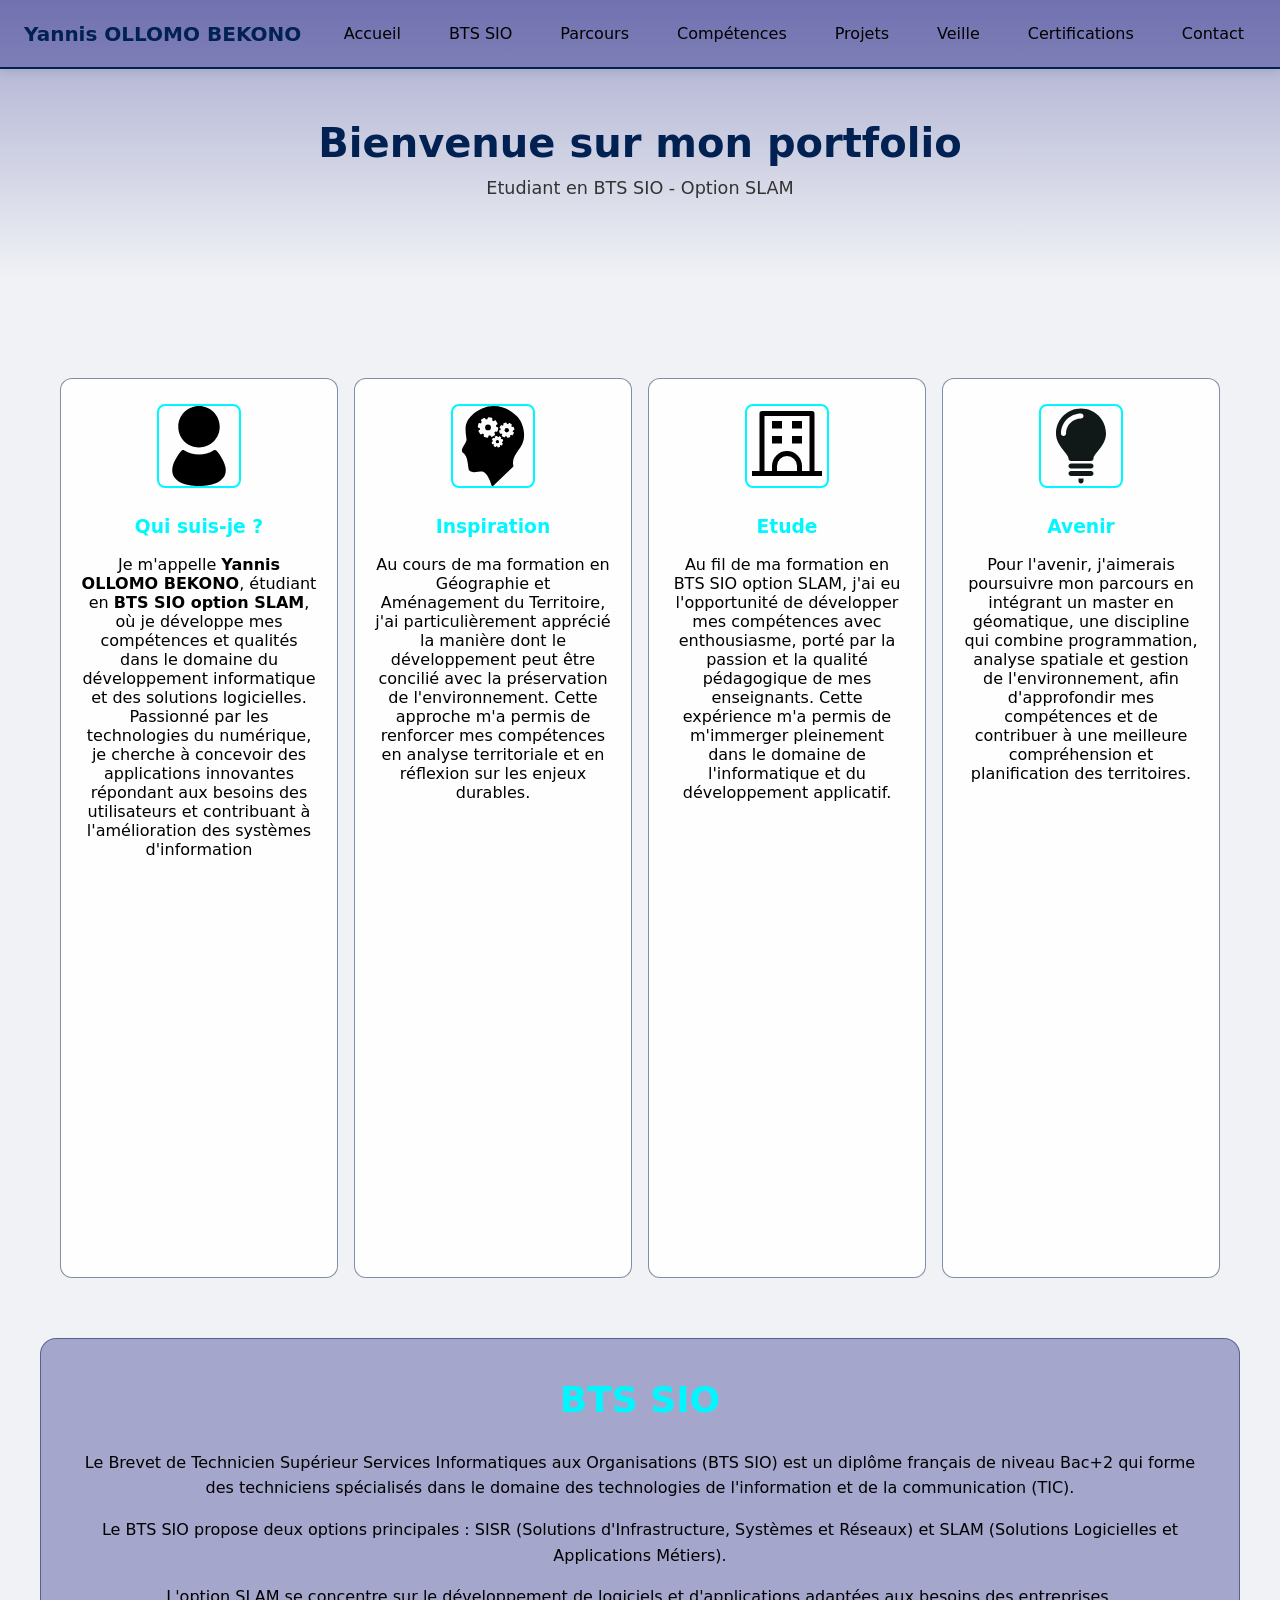
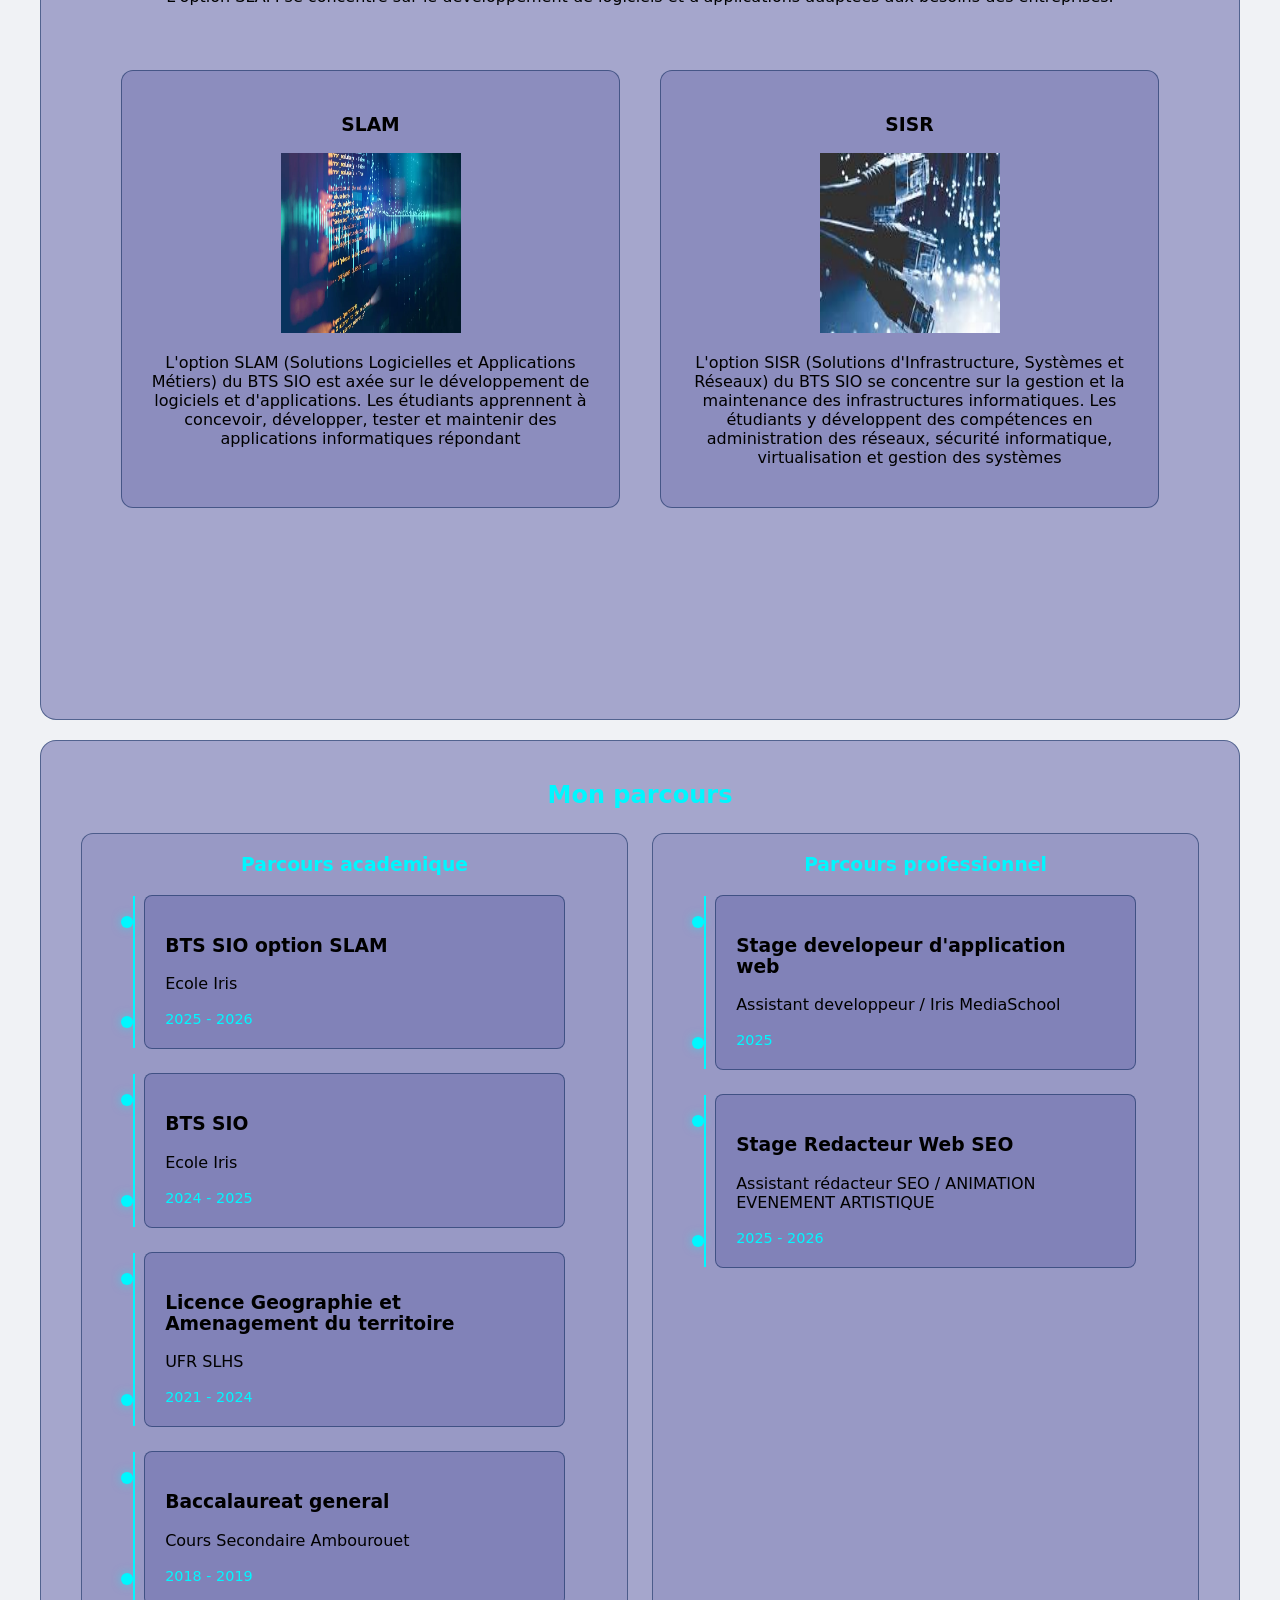
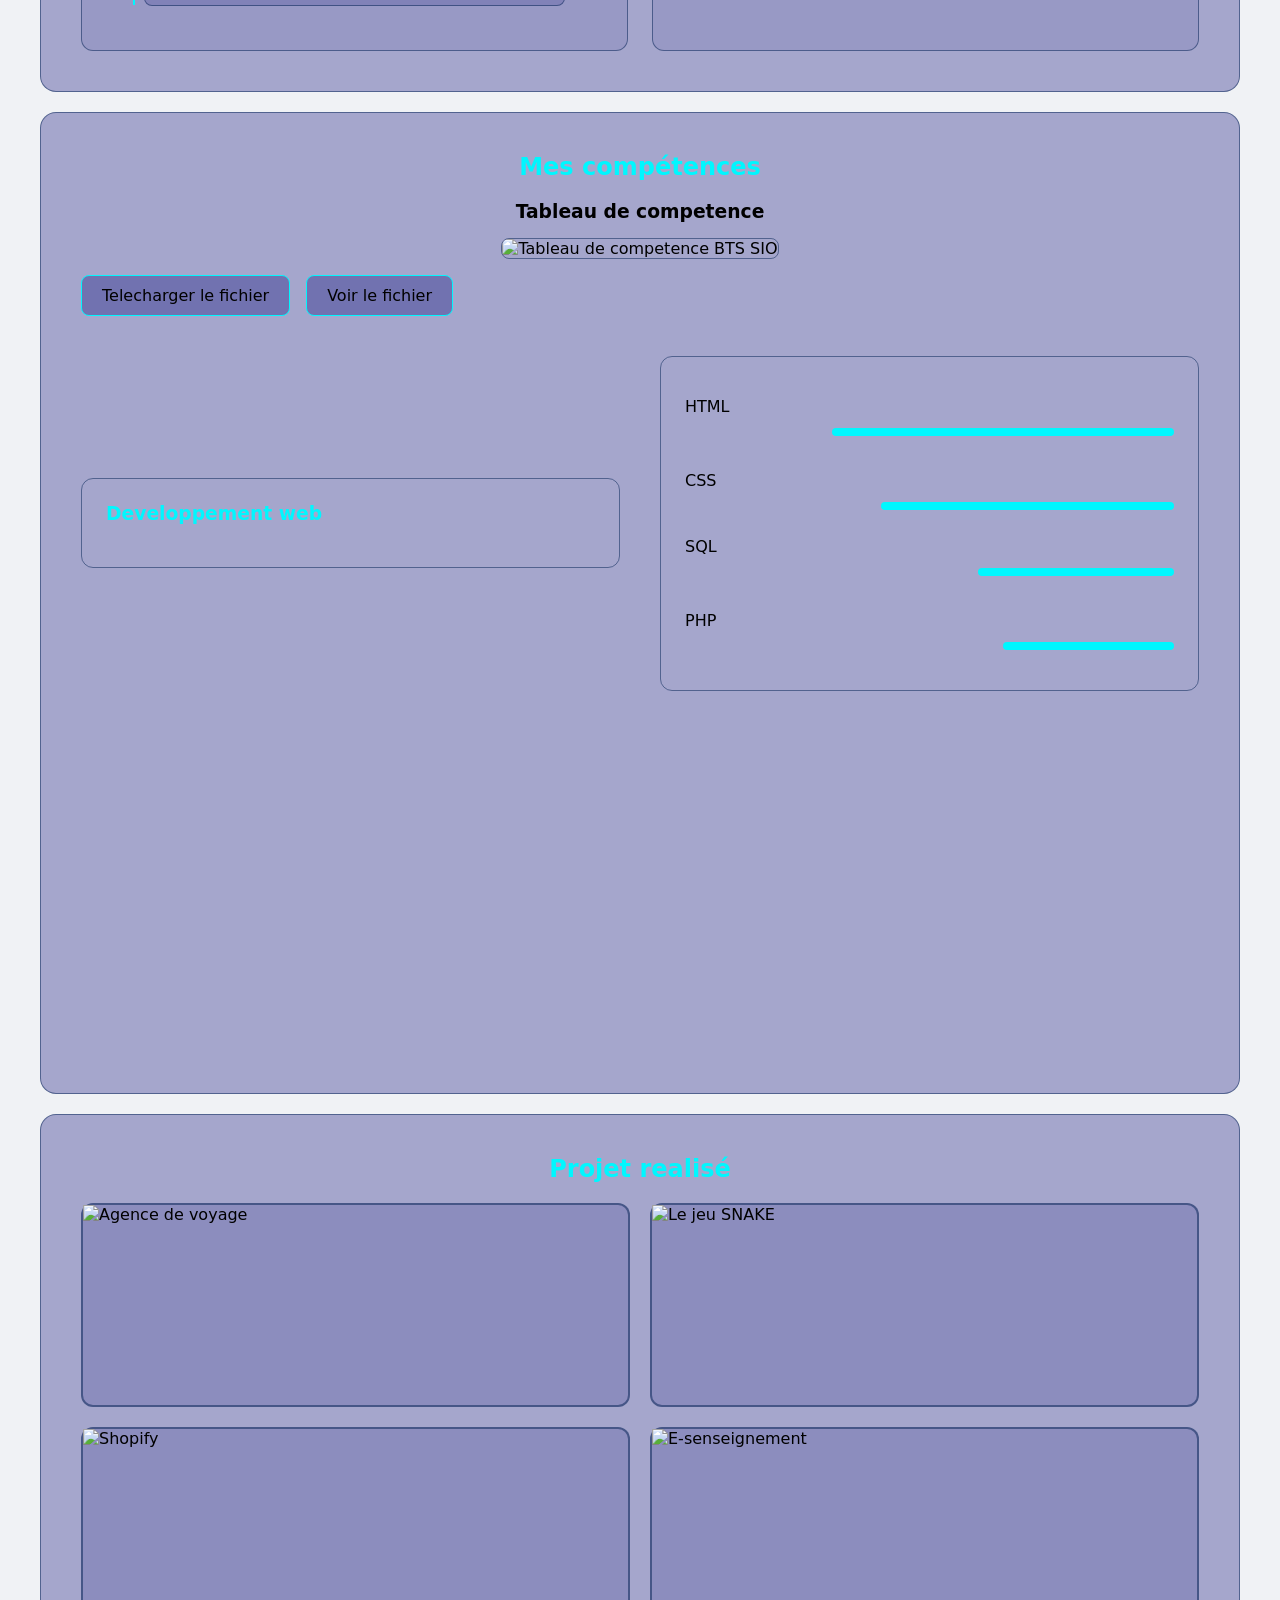
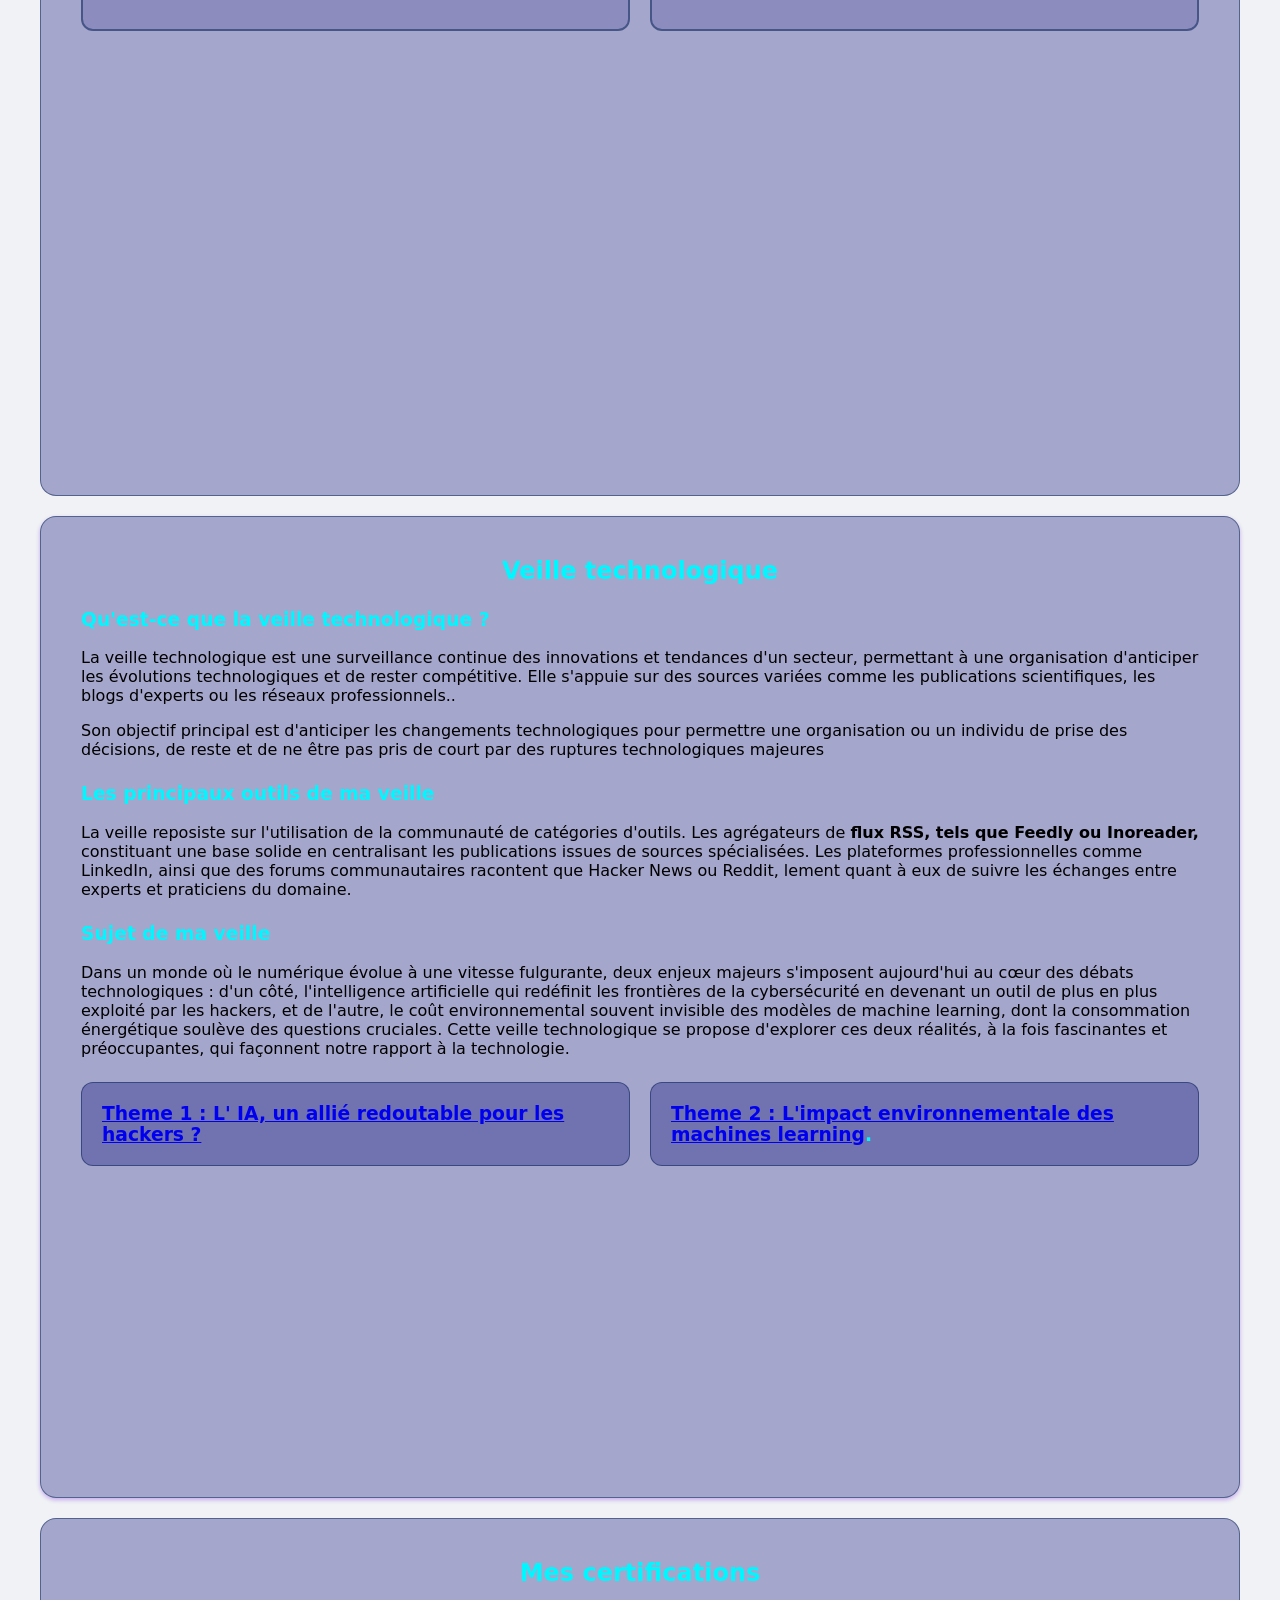
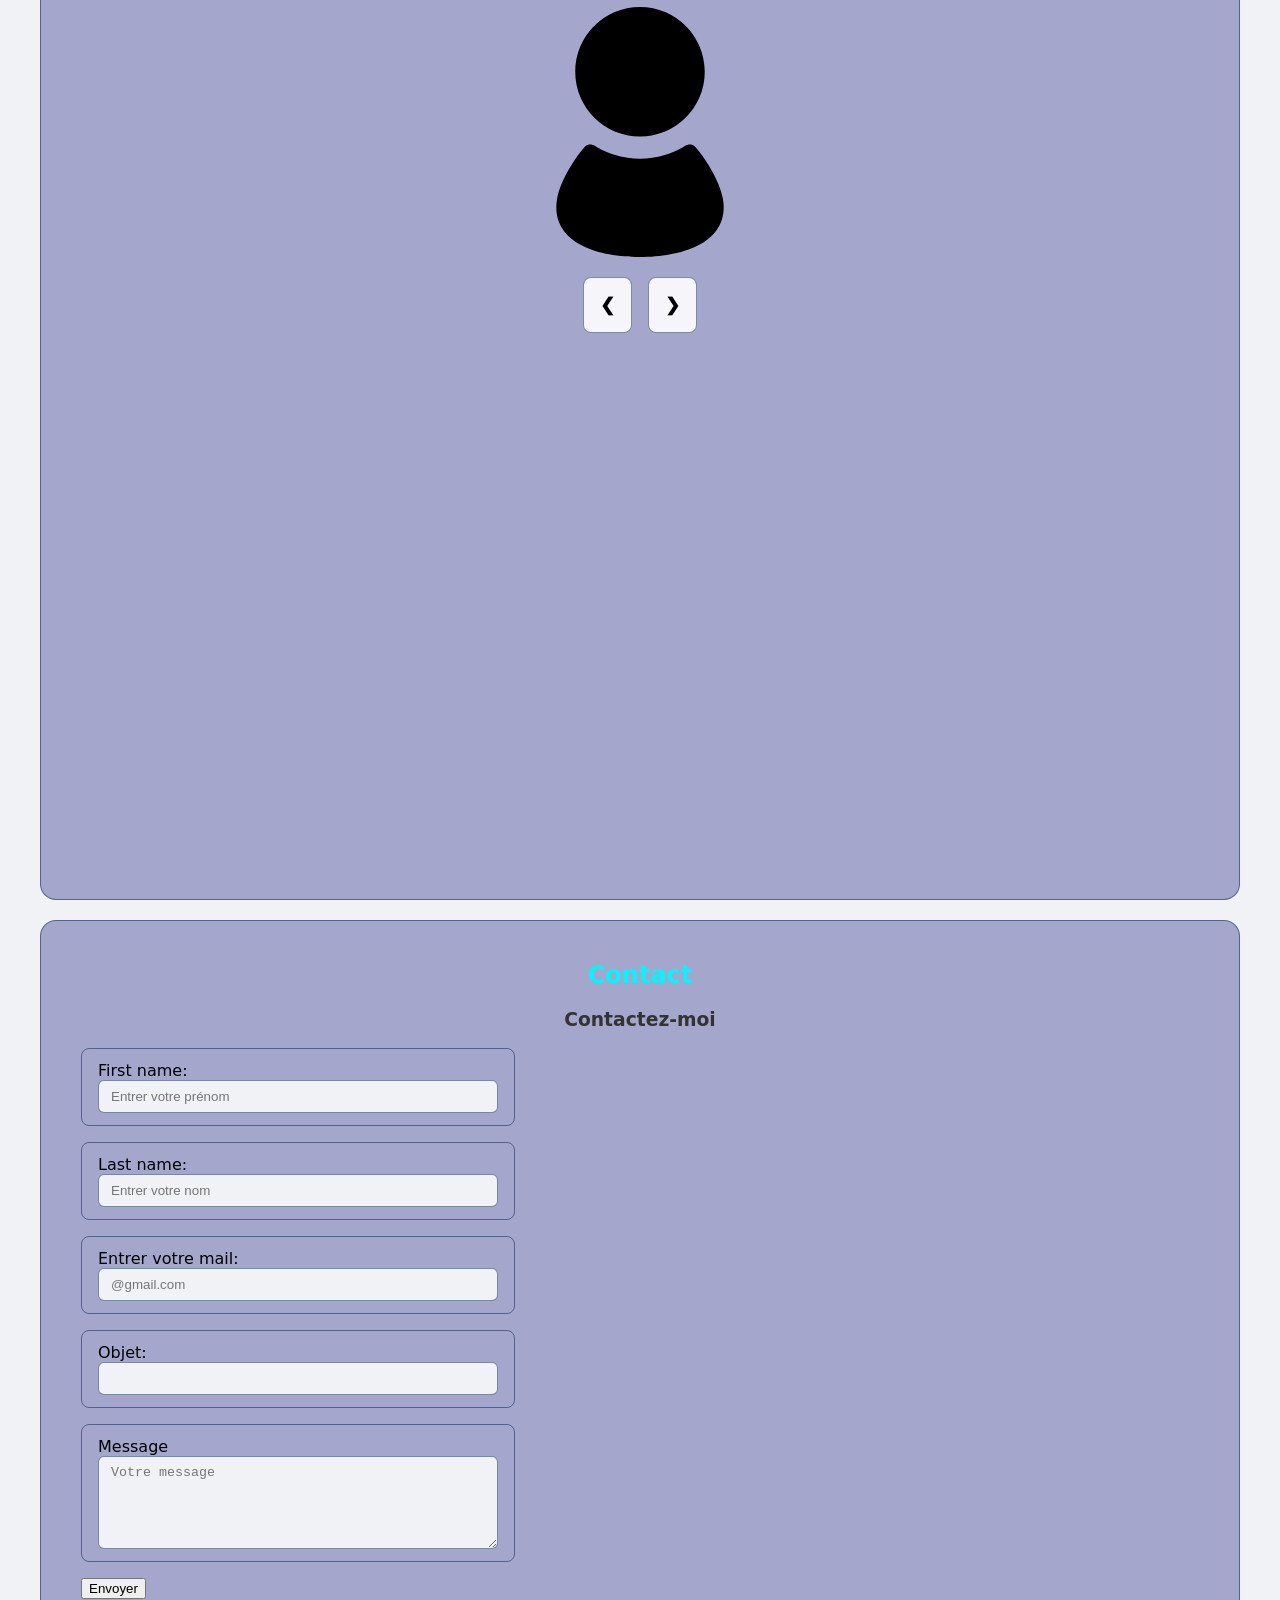
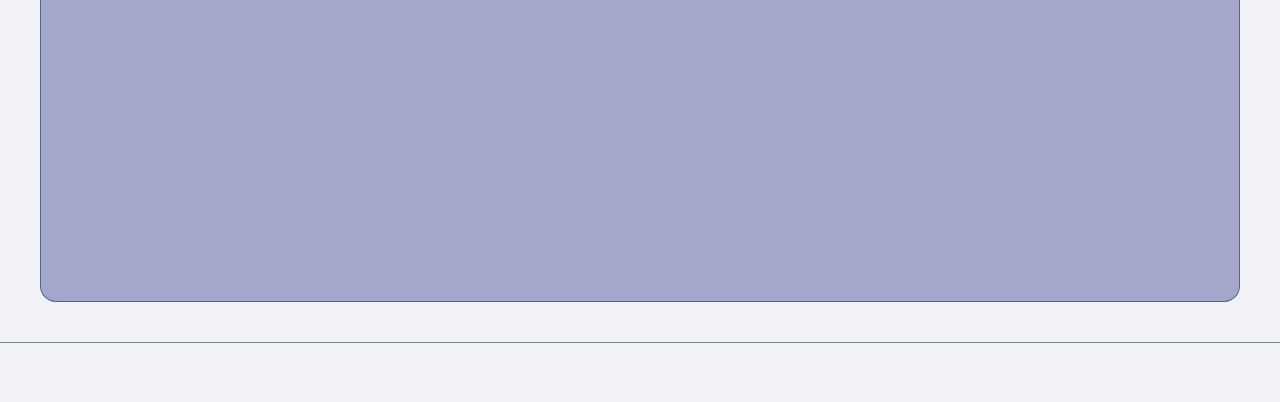
==== commit 17c4136e: "Update index.html" ====
--- a/index.html
+++ b/index.html
@@ -258,7 +258,7 @@
 
                 <div class="tableau-competence">
 
-                    <img src="./images/Tableau_de_competence_pages-to-jpg-0001.jpg" alt="Tableau de competence BTS SIO "
+                    <img src="images/Tableau_de_competence_pages-to-jpg-0001.jpg" alt="Tableau de competence BTS SIO "
                         width="50%" height="600px">
 
                 </div>
--- a/css/index.css
+++ b/css/index.css
@@ -233,6 +233,7 @@
     border-radius: 16px;
     padding: 40px;
     border: 1px solid var(--border);
+    min-height: auto;
 }
 
 .titre-parcours {
@@ -240,6 +241,27 @@
     font-size: 1.5rem;
     font-weight: bold;
     color: var(--accent);
+}
+
+.parcours-columns {
+    display: grid;
+    grid-template-columns: repeat(2, minmax(0, 1fr));
+    gap: 24px;
+    margin-top: 24px;
+}
+
+.parcours-column {
+    border: 1px solid var(--border);
+    border-radius: 12px;
+    padding: 20px;
+    background: rgba(0, 0, 115, 0.08);
+}
+
+.parcours-sous-titre {
+    margin-top: 0;
+    margin-bottom: 20px;
+    color: var(--accent);
+    text-align: center;
 }
 
 .parcours-items {
@@ -247,16 +269,15 @@
     border-radius: 8px;
     padding: 20px;
     border: 1px solid var(--border);
-    margin-left: 40px;
-    margin-bottom: 24px;
-    width: 60%;
+    margin: 0 auto 24px auto;
+    width: 75%;
     background: rgba(0, 0, 115, 0.15);
 }
 
 .parcours-items::before {
     content: "";
     position: absolute;
-    left: -18px;
+    left: -12px;
     top: 0;
     width: 2px;
     height: 100%;
@@ -364,10 +385,15 @@
 
 .competence-progress-pro-bar {
     position: relative;
+    display: flex;
+    flex-direction: column;
+    align-items: flex-end;
+    gap: 8px;
     margin-bottom: 16px;
 }
 
 .competence-progress-pro-bar .competence {
+    width: 100%;
     display: flex;
     justify-content: space-between;
     margin-bottom: 4px;
@@ -378,6 +404,7 @@
     height: 8px;
     background: var(--accent);
     border-radius: 4px;
+    margin-left: auto;
 }
 
 .competenece-progress-value {
@@ -607,6 +634,15 @@
 
     .option-slam, .option-sisr {
         width: 100%;
+    }
+
+    .parcours-columns {
+        grid-template-columns: 1fr;
+    }
+
+    .parcours-items {
+        width: 100%;
+        margin: 0 0 24px 0;
     }
 }
 
@@ -653,9 +689,17 @@
         grid-template-columns: 1fr;
     }
 
+    .parcours-columns {
+        grid-template-columns: 1fr;
+    }
+
+    .parcours-column {
+        padding: 16px;
+    }
+
     .parcours-items {
-        width: 90%;
-        margin-left: 30px;
+        width: 100%;
+        margin: 0 0 24px 0;
     }
 
     .competence-box {
